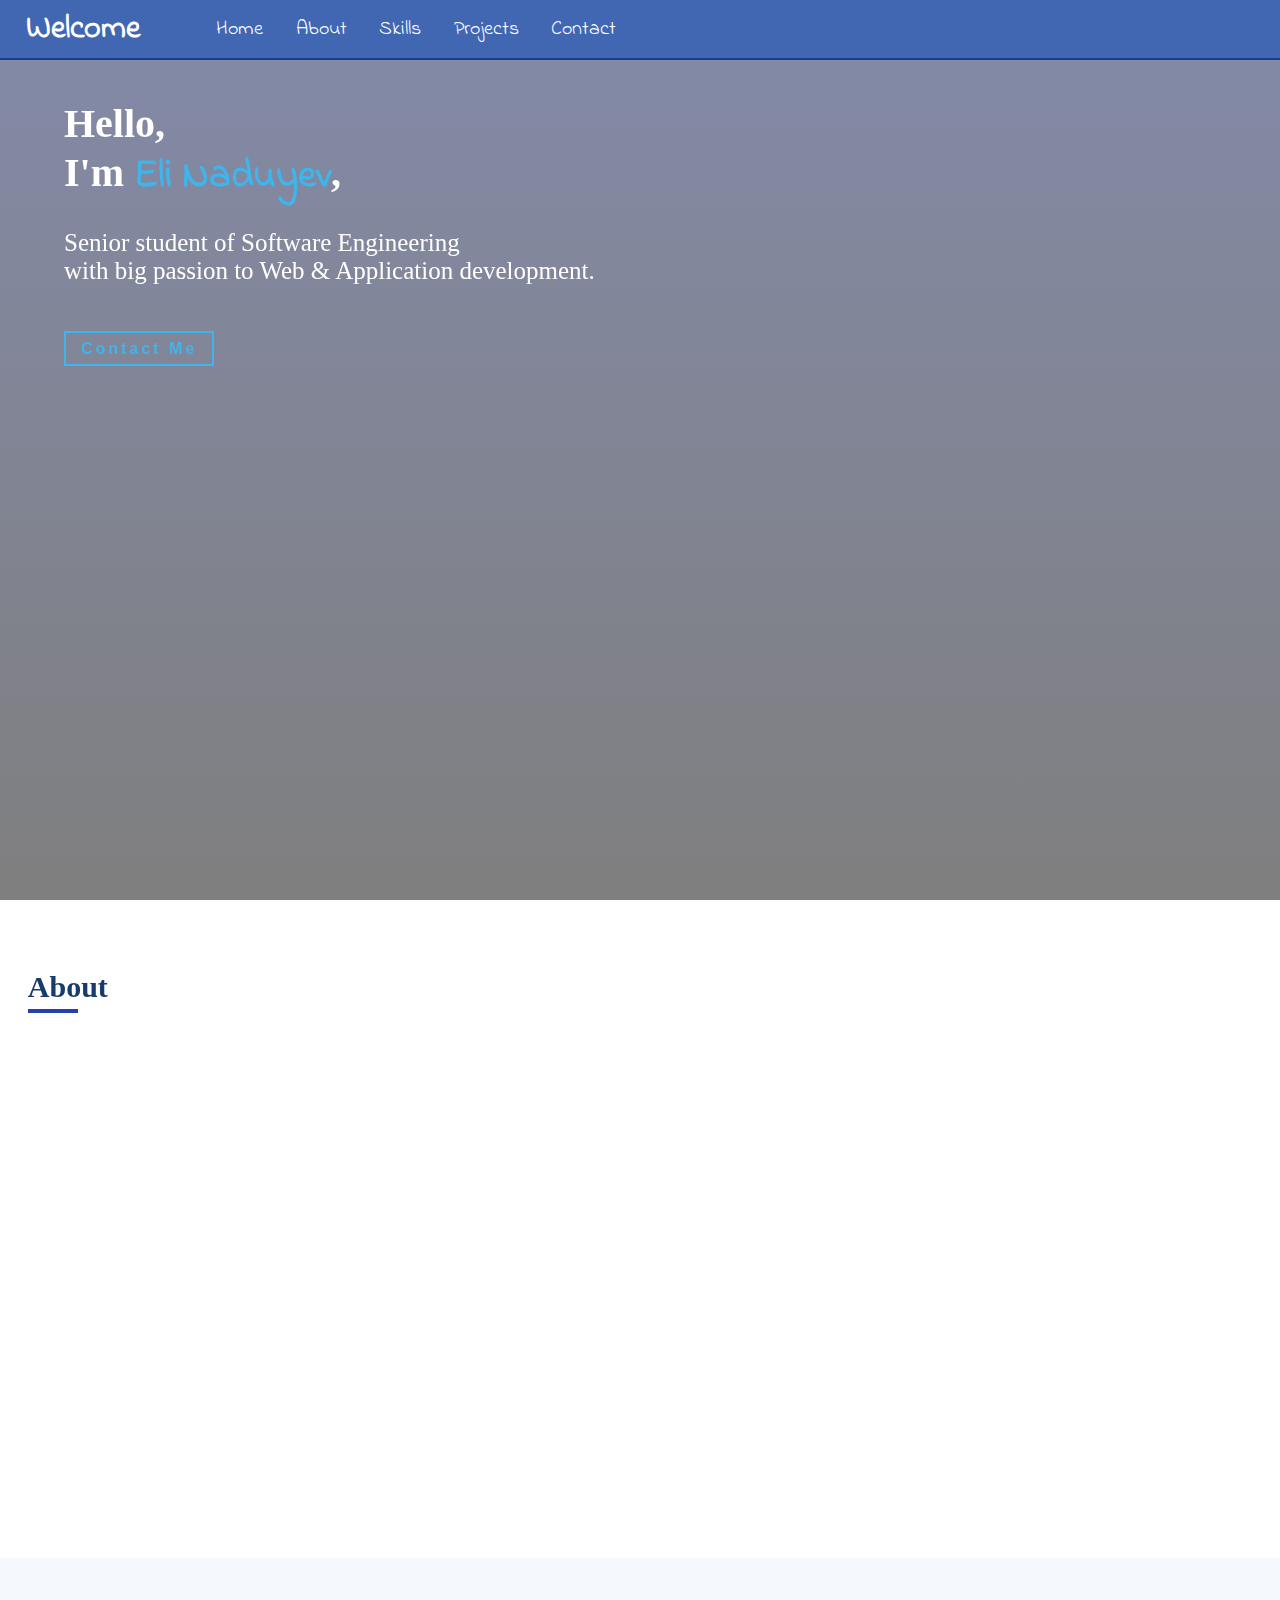
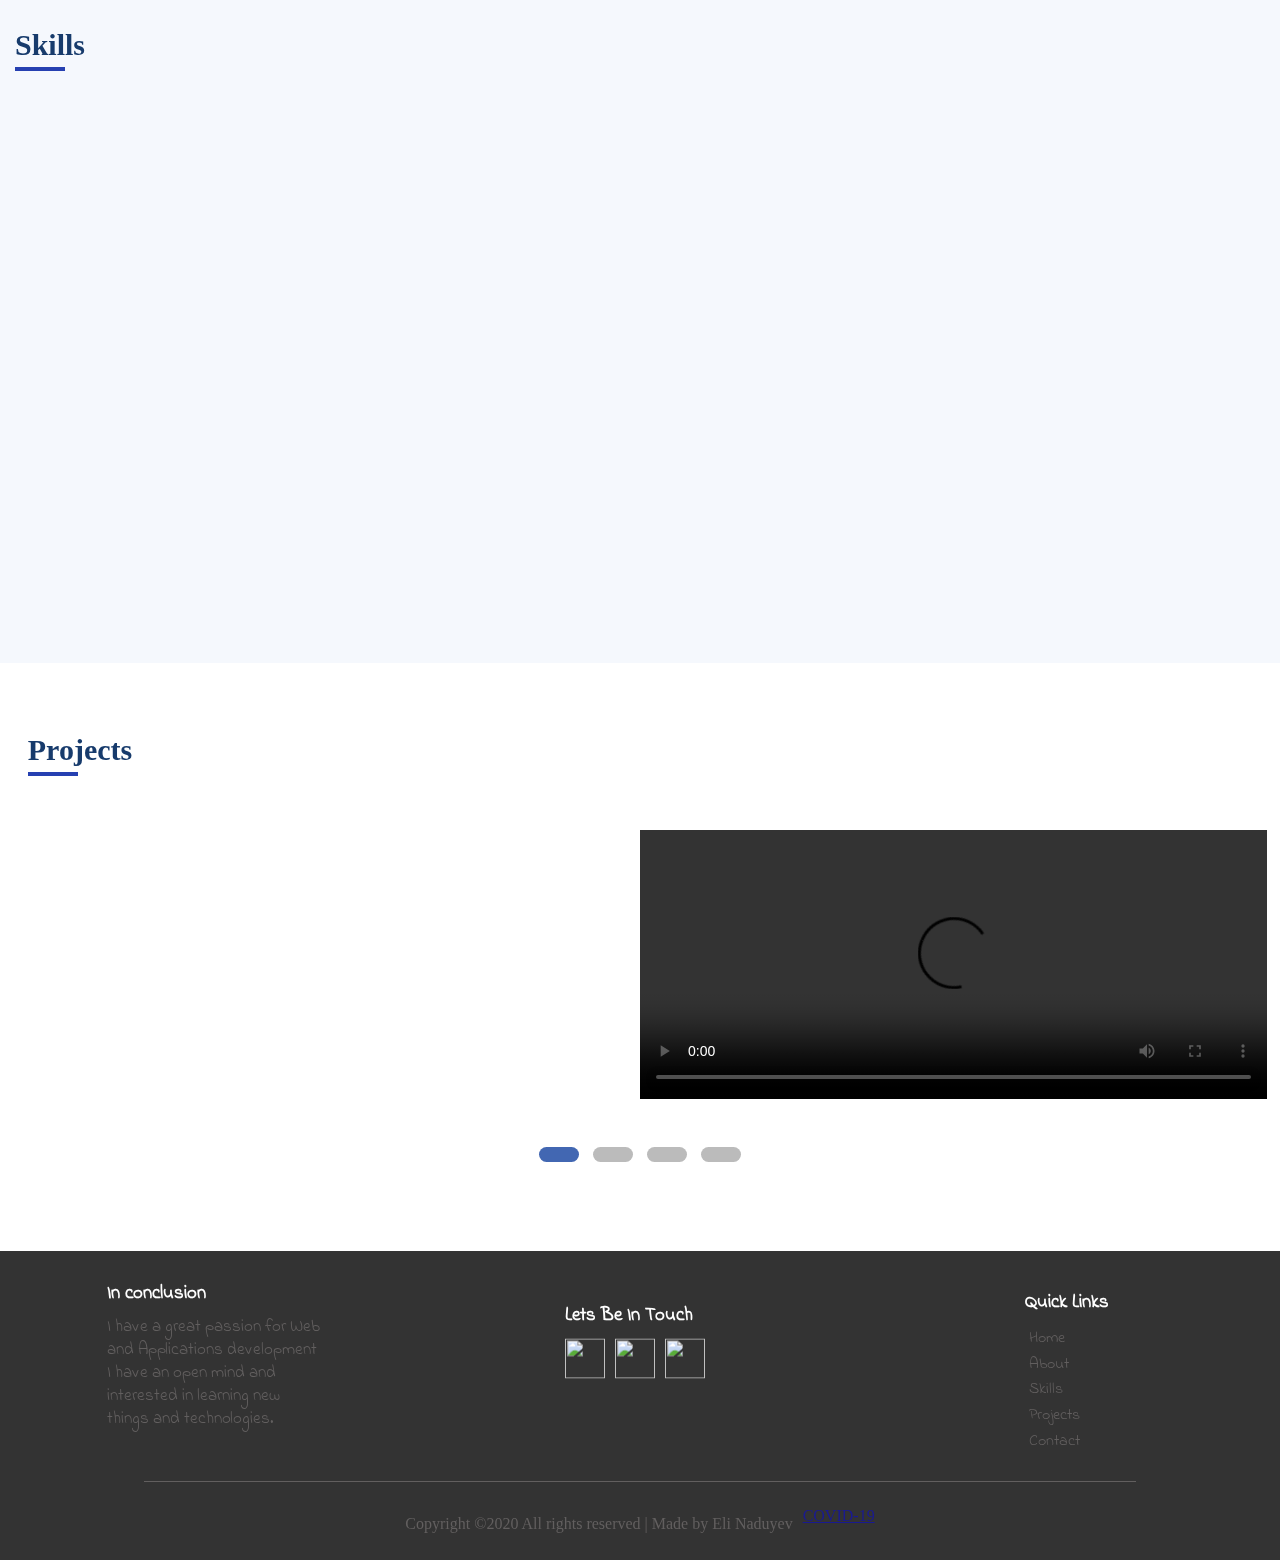
==== index.html @ 324a4bbf "Update index.html" ====
<!DOCTYPE html>
<html lang="en">
<head>
    <meta charset="UTF-8">
    <meta name="viewport" content="width=device-width, initial-scale=1.0">
    <link href="https://fonts.googleapis.com/css?family=Indie+Flower|Oswald&display=swap" rel="stylesheet"> </head>
    <link rel="stylesheet" href="https://cdn.rawgit.com/konpa/devicon/df6431e323547add1b4cf45992913f15286456d3/devicon.min.css">
    <link href="https://fonts.googleapis.com/icon?family=Material+Icons"rel="stylesheet">
    <script src="https://kit.fontawesome.com/22132ec076.js" crossorigin="anonymous"></script>
    <title>Eli Naduyev</title>
    <link rel="stylesheet" href="index.css">
</head>
<body>
   <nav class="navbar">
       <h1 class="navbar-logo">Welcome</h1>
       <ul class="navbar-links">
           <li><a href="#hero">Home</a></li>
           <li><a href="#about">About</a></li>
           <li><a href="#skills">Skills</a></li>
           <li><a href="#projects">Projects</a></li>
           <li><a href="#contact">Contact</a></li>
       </ul>

       <div class="humburger" onclick="showSideNav()">
           <div class="line"></div>
           <div class="line"></div>
           <div class="line"></div>
       </div>
   </nav>

   <div class="side-navbar">
    <h1 class="side-navbar-logo">Welcome</h1>
    <div class="side-navbar-icons">
        <a href="https://www.linkedin.com/in/eli-naduyev"><img src="./pictures/linkedin.png" height="40px" width="40px" alt="" target="_blank"> </a>
        <a href="https://www.facebook.com/eli.naduyev"><img src="./pictures/facebook.png" height="40px" width="40px" alt="" target="_blank"> </a>
        <a href="https://github.com/EliNaduyev"><img src="./pictures/github.png" height="40px" width="40px" alt="" target="_blank"> </a>
    </div>
    <div class="side-navbar-line"></div>
    <ul class="side-navbar-links">
        <li onclick="showSideNav()"><i class="fas fa-home links-icon"></i><a href="#hero">Home</a></li>
        <li  onclick="showSideNav()"><i class="far fa-user links-icon"></i><a href="#about">About</a></li>
        <li  onclick="showSideNav()"><i class="far fa-file-code links-icon"></i><a href="#skills">Skills</a></li>
        <li  onclick="showSideNav()"><i class="fas fa-layer-group links-icon"></i><a href="#projects">Projects</a></li>
        <li  onclick="showSideNav()"><i class="fas fa-address-book links-icon"></i><a href="#contact">Contact</a></li>
    </ul>
   </div>

   <section id="hero">
        <h1>Hello,</h1>
        <h1>I'm <span class="hero-name-color">Eli Naduyev</span>,</h1>
        <p>
            Senior student of Software Engineering <br> with big
            passion to Web & Application 
            development.
        </p>
        <button class="hero-btn" onclick="showEmail()">Contact Me</button>
        <br>
        <div class="hero-contact-info">
            <h2>
                <span class="material-icons blue-color-icon">email</span>
                <a href="mailto:elisce9091@gmail.com">elisce9091@gmail.com</a>
            </h2>
            <h2>
                <span class="material-icons phone-icon blue-color-icon">phone</span>
                <a href="tel:0542110645">0542110645</a>
            </h2>
        </div>            
    </section>



    <section id=about>
        <h1 class="about-header">About</h1>
        <div class="about-line"></div>
        <div class="about-grid">
            <div class='about-pic'>
                <img src="./pictures/my-pic.jpg" alt="">
            </div>
            <div class="about-info-left">
                <h2>Education</h2>
                <h3>Bachelor of Science</h3>
                <h3 class="years">2016-2020</h3>
                <p>
                    A high achieving Software Engineering 
                    student studying at Sami Shamoon College 
                    of Engineering in Ashdod, In the fourth year.
                </p>
                <div>
                    <h3>Practical Engineers degree</h3>
                    <h3 class="years">2011-2013</h3>
                    <p>
                        Graduate practical electronics and 
                        computer engineering through the "Marom 
                        Technology Project" in Be'er Sheva. 
                    </p>
                </div>
                <div>
                    <h3>Full Matriculation</h3>
                    <h3 class="years">2005-2011</h3>
                    <p>
                        Full matriculation in the "Ironi-Alef" Ashkelon. 
                    </p>
                </div>
            </div>
            <div class="about-info-right">
                <div>
                    <h2>Military Service </h2>
                    <h3>IDF </h3>
                    <h3 class="years">2013-2016</h3>
                    <p>
                        Full operational service in the Gaza 
                        Division as a tactical communication technician 
                        in the "tikshuv" force, First Sergeant Release.
                    </p>
                    <p>
                        I managed teams up to 5-6 people in the lab and in the field.
                    </p>         
                    <p>
                        Honors soldier with high ability to identify and quickly solve problems.
                    </p>
                </div>
            </div>
        </div>
    </section>

    <section id="skills">
        <h1 class="skills-header">Skills</h1>
        <div class="skills-header-line"></div>
        <div class="skills-grid">
            <div class="skills-left">
                <h2>Programing Languages & Frameworks</h2>
                <ul>
                    <li><i class="devicon-c-plain-wordmark"></i></li>
                    <li><i class="devicon-cplusplus-plain-wordmark"></i></li>
                    <li><i class="devicon-python-plain-wordmark"></i></li> 
                    <li><i class="devicon-java-plain-wordmark"></i></li> 
                    <li><i class="devicon-html5-plain-wordmark"></i></li> 
                    <li><i class="devicon-css3-plain-wordmark"></i></li> 
                    <li><i class="devicon-javascript-plain"></i></li> 
                    <li><i class="devicon-mysql-plain-wordmark"></i></li>
                    <li><i class="devicon-nodejs-plain-wordmark"></i></li>
                    <li><i class="devicon-react-original-wordmark"></i></li>
                    <li><i class="devicon-mongodb-plain-wordmark"></i></li>
                    <li><i class="devicon-android-plain-wordmark"></i></li>
                </ul>
            </div>

            <div class="skills-right">
                <h2 >Academic Experience</h2>
                <ul>
                    <li><i class="fas fa-angle-right"></i>Design pattern</li>
                    <li><i class="fas fa-angle-right"></i>OOP</li>
                    <li><i class="fas fa-angle-right"></i>Computer architecture</li>
                    <li><i class="fas fa-angle-right"></i>Operating systems</li>
                    <li><i class="fas fa-angle-right"></i>Data structures</li>
                    <li><i class="fas fa-angle-right"></i>Algorithms</li>
                    <li><i class="fas fa-angle-right"></i>Network protocols</li>
                    <li><i class="fas fa-angle-right"></i>Multithreading</li>
                    <li><i class="fas fa-angle-right"></i>Web development</li>
                    <li><i class="fas fa-angle-right"></i>Android development</li>

                </ul>
            </div>
        </div>
    </section>


    <section id="projects">
        <h1 class="projects-header">Projects</h1>
        <div class="projects-header-line"></div>
        <div class="slideshow-container">
            <div class="mySlides fade">
                <div class="projects-grid">
                    <div class="projects-left-first">
                        <h2>XSS Scanner <img class="logos" src="./pictures/js-logo.png" alt="js-logo"></h2>
                        <p>
                            Following OWASP TOP 10 (the top ten most critical web application 
                            security risk) I decided to build an XSS Scanner.
                            In the Frontend I used <b>Vanilla Javascript</b> and in the Backend I used 
                            <b>NodeJS</b> and <b>Express</b> for the server and <b>Puppeteer</b> for automation. 
                        </p>
                        <p>
                            Puppeteer is an open source library developed by Google that was 
                            built in purpose of automating and simplifying tests and development.
                            
                            The scanner getting link from the user and scan the website for 
                            XSS vulnerability by injecting malicious script and check if the 
                            website is running the script.
                            The scanner is trying to inject variety of scripts for better results.
                        </p>                   
                     </div>

                    <div class="projects-right">
                        <video id="vid-1"  controls >
                            <source  src="./pictures/xss_scanner.mp4"  type="video/mp4">
                        </video>
                    </div>
                </div>
            </div>


            <div class="mySlides fade">
                <div class="projects-grid">
                    <div class="projects-left">
                        <h2>Codewars - Final Project<img class="react-logo" src="./pictures/react-logo.png" alt="react-logo"> </h2>
                            <p>
                               In this project after registration process and login with their
                                account users will be required to make a level test to determine their coding skills 
                                for better user experience.  
                            </p>
                            <p>
                                Once they have successfully passed the level test they will 
                                be able to <b>Compete</b> other users around the world (in <b>Real Time</b> using sockets)
                                 that match their programing level, win "Wars", gain poitns and up levels.
                            </p>
                            <p>
                               Its Fullstack Web application with <b>React</b> in the frontend and <b>Express</b> in the 
                               backend for the server, all the data is saved in <b>MonogDB</b> database, all sensitive data is <b>Encrypted</b>.
                               The project contains many more <b>Features</b> and will be uploaded to Github at the end.
                            </p>                   
                         </div>

                    <div class="projects-right">
                        <img src="./pictures//codewars-logo.png" class="codewars-logo" alt="">
                    </div>
                </div>
            </div>
        
            <div class="mySlides fade">
                <div class="projects-grid">
                    <div class="projects-left">
                        <h2>Vehicle Agency <img class="logos" src="./pictures/java-logo.svg" alt="java-logo">  </h2>
                        <p>
                            In this project I build vehicle agency that have different types of  
                            vehicles and variety of functionality for example to take vehicle 
                            for test drive, buy vehicles, check vehicle history and much more.  
                        </p>
                        <p>
                            The development language is <b>Java</b> and the IDE i worked with is Eclipse.
                            Some principles were implemented in the project like <b>Multithreading</b>, 
                            <b>Locks Synchronization</b>, <b>Design Patterns</b>, <b>OOP</b> and <b>Interfaces</b>. 
                        </p>                    
                    </div>

                    <div class="projects-right">
                        <video id="vid-1" controls >
                            <source  src="./pictures/vid.mp4"  type="video/mp4">
                        </video>
                    </div>
                </div>
            </div>
        
            <div class="mySlides fade">
                <div class="projects-grid">
                    <div class="projects-left">
                        <h2>Music Encryption <img class="logos" src="./pictures/python-logo.svg" alt="python-logo"> </h2>
                            <p>
                                In this project I build with my team software in 
                                Python for sending messages <b>Secretly</b> the project 
                                divided into two main tasks.  
                            </p>
                            <p>
                                first one is to <b>Concealing</b>  
                                the message in the audio file (.WAV) so if someone 
                                will get the file and listen to it they will not pay 
                                attention the file was change because the sounds didn't 
                                change, and the second is the <b>Encryption</b>.
                            </p>
                            <p>
                                we use  deterministic public key encryption <b>RSA</b>. 
                                So, let's say the attacker knows there is a message 
                                inside the audio file he still cannot read the message
                            </p>                   
                         </div>

                    <div class="projects-right">
                        <video id="vid-1" controls >
                            <source  src="./pictures/music_encryption.mp4"  type="video/mp4">
                        </video>
                    </div>
                </div>
            </div>
        </div>
        
        <div class="dots">
            <span class="dot" onclick="currentSlide(1)"></span>
            <span class="dot" onclick="currentSlide(2)"></span>
            <span class="dot" onclick="currentSlide(3)"></span>
            <span class="dot" onclick="currentSlide(4)"></span>
        </div> 
    </section>


   <section id="contact">
       <div class="contact-me">
           <div class="contact-me-center">
                <h3>In conclusion</h3>
                <p>
                    I have a great passion for Web and Applications development
                    I have an open mind and interested in learning new things and technologies.
                </p>
           </div>
       </div>

       <div class="contact-icons">
            <div class="contact-icons-center">
                <h3 >Lets Be In Touch</h3>
                <div class="contact-icons-flex">
                    <a href="https://www.linkedin.com/in/eli-naduyev"><img src="./pictures/linkedin.png" height="40px" width="40px" alt="" target="_blank"> </a>
                    <a href="https://www.facebook.com/eli.naduyev"><img src="./pictures/facebook.png" height="40px" width="40px" alt="" target="_blank"> </a>
                    <a href="https://github.com/EliNaduyev"><img src="./pictures/github.png" height="40px" width="40px" alt="" target="_blank"> </a>
                </div>
 
            </div>
       </div>

       <div class="contact-links">
            <div class="contact-links-center">
                <h3>Quick Links</h3>
                <ul>
                    <li><a href="#hero">Home</a></li>
                    <li><a href="#about">About</a></li>
                    <li><a href="#skills">Skills</a></li>
                    <li><a href="#projects">Projects</a></li>
                    <li><a href="#contact">Contact</a></li>
                </ul>
            </div>
       </div>
    </section>

    <div class="loading-page">
        <div class="loading-page-center">
            <h1>Loading Please Wait...</h1>
            <div class="loading-page-flex">
                <img src="/pictures/loading_img.gif" alt="">
            </div>
        
        </div>
        
    </div>

    <footer>
        <div class="footer-hr"></div>
        <div class="footer-flex">
            <div>Copyright ©2020 All rights reserved | Made by Eli Naduyev</div>       
            <div class="visitors">
                <a href='https://www.symptoma.com/en/info/covid-19'>COVID-19</a> <script type='text/javascript' src='https://www.freevisitorcounters.com/auth.php?id=a6627e9b7843f50ab6cfef9be36c09f3052a7c4d'></script>
                <script type="text/javascript" src="https://www.freevisitorcounters.com/en/home/counter/673661/t/5"></script>
            </div>
        </div>
    </footer>

   <script src="index.js"></script>
</body>
</html>
---- index.css ----
*{
    padding: 0;
    margin: 0;
    box-sizing: border-box;
}

html,body{
    height: 100%;
    width: 100%;
}

/* ---------------------  navbar  --------------------- */

.navbar{
    height: 60px;
    width: 100%;
    background-color: rgb(66, 103, 178);
    border-bottom:2px solid rgb(24, 62, 139);
    display: flex;
    font-family:'Indie Flower', cursive;
    align-items:center;
    position: fixed;
    z-index: 10;
}

.navbar-logo{
    color: white;
    font-size: 32px;
    margin-left: 2%;
}

.navbar-links{
    list-style: none;
    display: flex;
    justify-content: space-between;
    width: 400px;
    margin-left: 6%;
    margin-right: 3%;
    font-size: 20px;
}


.navbar-links a{
    text-decoration: none;
    display: block;
    color: rgb(255, 255, 255);
    transition: 0.3s all ease-in-out;    
}

.navbar-links a:hover{
    transform: scale(1.2);
    color: rgb(238, 117, 117);
}

.humburger{
    padding: 5px;
    height: 38px;
    width: 38px;
    margin-left: auto;
    cursor: pointer;
    transition: 0.3s all ease-in-out;
    display: none;
}

.humburger:hover{
    height: 40px;
    width: 40px;
}

.line{
    margin-bottom: 6px;
    border: 2px solid white;
    border-radius: 4px;
}


@media only screen and (max-width: 500px){

    .navbar-links{display: none;}

    .humburger{display: block;}
}

/* --------------------- side navbar  --------------------- */


.side-navbar{
    padding-top: 90px;
    position: fixed;
    height: 100%;
    width: 100%;
    left: -100%;
    border: 1px solid green;
    background-color: rgb(3, 18, 85);
    transition: 0.5s all ease-in-out;
    opacity: 0;
    border:1px solid white;
    font-family:'Indie Flower', cursive;
    z-index: 3;
}

.side-navbar.show-side-navbar{
    left: 0px;
    opacity: 0.9;
}

.side-navbar-logo{
    color: white;
    text-align: center;
    font-size: 32px;
    margin-bottom: 25px;
}

.side-navbar-line{
    border-bottom: 1px solid rgb(206, 201, 201);
    width: 70%;
    margin: auto;
    border-radius: 15px;
}

.side-navbar-links{
    padding-top: 20px;
    margin-top: 30px;
    list-style: none;
    text-align: center;
}

.side-navbar-links li{
    margin-bottom: 25px;
    height: 25px;
}

.side-navbar-links a{
    font-size: 20px;
    text-decoration: none;
    color: white;
    transition: 0.2s all ease;
}

.side-navbar-links i{
    position: absolute;
    color: white;
    font-size: 20px;
    left:25%;
}

.side-navbar-links a:hover{
    font-size: 24px;
    color: rgb(238, 117, 117);
}

.side-navbar-icons{
    text-align: center;
    margin-bottom: 2%;
}
.side-navbar-icons a{
    margin:0 2%;
    text-decoration: none;
}

.side-navbar-icons img{transition: 0.3s all ease-in-out;}

.side-navbar-icons img:hover{
    border: 2px solid rgb(226, 223, 223);
    border-radius: 10px;
}

@media only screen and (max-width: 500px){

    .side-navbar-links i{left:32%;}
}

@media only screen and (max-width: 350px){

    .side-navbar-links i{left:25%;}
}

/* --------------------- hero  --------------------- */

#hero{
    padding-top:100px;
    height: 100%;
    width: 100%;
    background-image:linear-gradient(rgba(8, 22, 82, 0.5), rgba(0, 0, 0, 0.5)),
    url("./pictures/hero-bg.jpg");
    background-position: center;
    background-repeat: no-repeat;
    background-size: cover;
    padding-left: 5%;
    padding-right: 5%;
}

#hero h1{
    font-size: 40px;
    color: white;
}

#hero p{
    font-size: 25px;
    color: white;
    margin-top: 2%;
    margin-bottom: 3%;
}

.hero-name-color{
    color: rgb(63, 181, 236);
    font-family:'Indie Flower', cursive;
}

.hero-btn{
    margin-top:1%;
    height: 35px;
    background-color: transparent;
    border: 2px solid rgb(63, 181, 236);
    font-size: 16px;
    width: 150px;
    font-weight: bold;
    color: rgb(63, 181, 236);
    cursor: pointer;
    transition: 0.3s all ease-in-out;
    letter-spacing: 3px;
}

.hero-btn:hover{
    height: 37px;
    width: 160px;
    font-size: 17px;  
}

.hero-contact-info{
    margin-top: 3%;
    transform: translateY(70px);
    transition: 0.5s all ease-in-out;
    opacity: 0;
    font-family:'Indie Flower', cursive;
    letter-spacing: 2px;
    display: inline-block;
}

.hero-contact-info h2{
    margin-bottom: 2%;
    display: flex;
    align-items: center;
    color: rgb(255, 255, 255);
}

.blue-color-icon{color: rgb(63, 181, 236);}

.show-hero-contact-info{
    transform: translateY(0);
    opacity: 1;
}
.phone-icon{padding-bottom: 8px;}

.hero-contact-info a{
    text-decoration: none;
    color: rgb(255, 255, 255);
    margin-left: 10px;
}

@media only screen and (max-width: 600px){

    #hero p{
            font-size: 19px;
            margin-top: 5%;
            margin-bottom: 7%;
            line-height: 25px;
        }
}

@media only screen and (max-width: 360px){

    #hero h1{font-size: 35px;}
    
    #hero p{
        font-size: 19px;
        margin-top: 10%;
        margin-bottom: 3%;
    }

    .hero-btn{
        margin-top: 10%;
        font-size: 14px;
        width: 115px;
    }

    .hero-btn:hover{
        height: 36px;
        width: 120px;
        font-size: 15px;
        
    }

    .email{
        font-size: 20px;
        margin-top: 3%;
    }
}

@media only screen and (max-width: 320px){.hero-contact-info h2{font-size: 20px;}}

@media only screen and (max-height: 465px){

    #hero{height: 500px;}
}



/* --------------------- about  --------------------- */


#about{
    padding-top: 70px;
    width: 98%;
    margin: 0 auto;
}

.about-header{
    font-size: 30px;
    color:rgb(23, 59, 108);
    margin-left: 15px;
}


.about-line{
    border: 2px solid rgb(38, 64, 177);
    width: 50px;
    margin-top: 5px;
    margin-bottom: 30px;
    margin-left: 15px;
}

.about-grid{
    display: grid;
    grid-template-columns: 1fr 2fr 2fr;
    margin-bottom: 50px;
    transition: 0.5s all ease-in-out;
    opacity: 0;
    transform: translateY(30px);
}

.about-grid-show{
    opacity: 1;
    transform: translateY(0px);
}

#about p{
    color: rgb(83, 82, 82);
    font-size: 19px;
    line-height: 25px;
}

#about h3{margin-top: 12px;}

#about h2{color:rgb(38, 77, 133);}

.years{
    background-color: rgb(226, 236, 250);
    width: 120px;
    height: 30px;
    text-align: center;
    margin-top: 10px;
    margin-bottom: 10px;
    border-radius: 2px;
    padding-top: 4px;
}

.about-pic{
    display: flex;
    justify-content: center;
    padding: 15px;
}

.about-pic img{
    height: 380px;
    width:  250px;
    box-shadow: 0 4px 8px 0 rgba(0, 0, 0, 0.7), 0 6px 20px 0 rgba(0, 0, 0, 0.7);
}

.about-info-left{padding: 15px;}

.about-info-right{padding: 15px;}

@media only screen and (max-width: 900px){

    .about-grid{grid-template-columns: 1fr;}

    .about-pic img{
        height: 300px;
        width:  200px;
    }
}

@media only screen and (max-width: 600px){
    
    #about p{font-size: 17px;}
}


/* --------------------- skills  --------------------- */


#skills{
    padding-top: 70px;
    padding-bottom: 70px;
    background-color: rgb(245, 248, 253);
}

.skills-header{
    padding-left: 15px;
    font-size: 30px;
    color:rgb(23, 59, 108);
}

.skills-header-line{ 
    border: 2px solid rgb(38, 64, 177);
    width: 50px;
    margin-top: 5px;
    margin-left: 15px;
    margin-bottom: 40px;
}

.skills-grid{
    display: grid;
    grid-template-columns: 1fr 1fr;
    margin-bottom: 50px;
    width: 98%;
    margin: 0 auto;
}

.skills-grid ul{list-style: none;}

.skills-grid h2{
    padding: 15px;
    color: rgb(50, 147, 185);
    text-align: center;
    margin-bottom: 10px;
}

.skills-left{
    text-align: center;
    margin-bottom: 30px;
    transition: 0.5s all ease-in-out;
    opacity: 0;
    transform: translateY(30px);
}
.skills-left-show{
    opacity: 1;
    transform: translateY(0px);
}

.skills-left ul{
    display: grid;
    grid-template-columns: 1fr 1fr 1fr;
    width: 80%;
    margin: 0 auto;
}

.skills-left li{margin:15px 0px;}

.skills-left i{font-size: 43px;}

.skills-right{
    margin-bottom: 10px;
    transition: 0.5s all ease-in-out;
    opacity: 0;
    transform: translateY(30px);
}
.skills-right-show{
    opacity: 1;
    transform: translateY(0px);
}

.skills-right ul{
    width: 50%;
    margin: 0 auto;
}

.skills-right li{
    margin: 15px 0;
    font-size: 21px;
}
.skills-right i{
    margin-right: 10px;
    font-size: 20px;
    color: rgb(83, 187, 228);
}

@media only screen and (max-width: 900px){

    .skills-grid{grid-template-columns: 1fr;}

    .skills-right li{font-size: 20px;}
}

@media only screen and (max-width: 600px){

    .skills-right li{font-size: 19px;}

    .skills-right ul{width: 70%;}
}

@media only screen and (max-width: 400px){

    .skills-right li{font-size: 18px;}

    .skills-right ul{width: 80%;}
}



/* --------------------- projects  --------------------- */


#projects{
    width: 98%;
    margin: 0 auto;
    padding-top: 70px;
    padding-bottom: 70px;
}

.projects-header{
    padding-left: 15px;
    font-size: 30px;
    color:rgb(23, 59, 108);
}

.projects-header-line{
    border: 2px solid rgb(38, 64, 177);
    width: 50px;
    margin-top: 5px;
    margin-left: 15px;
    margin-bottom: 20px;
}

.slideshow-container {
    position: relative;
    margin: auto;
  }
  
  .mySlides {
    display: none;
    height: 80%;
    width: 100%;
  }
  
  .dot {
    cursor: pointer;
    height: 15px;
    width: 40px;
    margin: 0 5px;
    background-color: #bbb;
    border-radius: 10px;
    display: inline-block;
    transition: background-color 0.6s ease;
  }
  .dots{
      text-align: center;
      padding: 15px;
  }
  
  .active, .dot:hover {background-color:rgb(66, 103, 178);}
  
  .fade {
    -webkit-animation-name: fade;
    -webkit-animation-duration: 1.5s;
    animation-name: fade;
    animation-duration: 1.5s;
  }
  
  @-webkit-keyframes fade {
    from {opacity: .4}
    to {opacity: 1}
  }
  
  @keyframes fade {
    from {opacity: .4}
    to {opacity: 1}
  }

  .projects-grid{
      width: 100%;
      display: grid;
      grid-template-columns: 1fr 1fr;
  }

  .projects-grid video{
      width:100%;
      height:80%;
      margin: auto; 
      text-align: center; 
  }

  .codewars-logo{
    width:90%;
    height:70%;
    margin: auto; 
    text-align: center; 
}

  .projects-left{
    padding: 10px;
    width: 100%;
    line-height: 26px;
  }

  .projects-left-first{
    padding: 10px;
    height: 100%;
    width: 100%;
    line-height: 26px;
    transition: 0.5s all ease-in-out;
    opacity: 0;
    transform: translateY(30px);
  }

  .projects-left-first-show{
    opacity: 1;
    transform: translateY(0);
  }

  .projects-left h2{
    margin-bottom: 3%;
    color: rgb(50, 147, 185);
    display: flex;
    align-items: center;
}

.projects-left-first h2{
    margin-bottom: 3%;
    color: rgb(50, 147, 185);
    display: flex;
    align-items: center;
}
.projects-left p{
    margin-bottom: 2%;
    font-size: 20px;
}

.projects-left-first p{
    margin-bottom: 2%;
    font-size: 20px;
}

  .projects-right{
    width: 100%;
    display: flex;
}

.logos{
    margin-left: 2%;
    height: 40px;
    width: 40px;
  }

.react-logo{
    margin-left: 2%;
    height: 55px;
    width: 80px;
  }

  @media only screen and (max-width: 900px){

    .projects-grid{grid-template-columns: 1fr;}

    .projects-left p{font-size: 18px;}
    
    .projects-left-first p{font-size: 18px;}
  }

@media only screen and (max-width: 600px){

    .projects-left p{font-size: 17px;}
    
    .projects-left-first p{font-size: 17px;}

    .codewars-logo{height:90%;}
}



/* --------------------- contact  --------------------- */



#contact{
    height: 210px;
    width: 100%;
    display: grid;
    grid-template-columns: 1fr 1fr 1fr;
    background-color: rgb(51, 51, 51);
    color: rgb(98, 95, 95);
    font-family:'Indie Flower', cursive;
}

#contact h3{
    color: white;
    margin-bottom:10px;
    font-weight: bold;
}

.contact-me{
    height: 100%;
    width: 100%;
    position: relative;
    line-height: 23px;
}

.contact-me-center{
    position: absolute;
    top: 50%;
    left: 50%;
    transform: translate(-50%,-50%);
}

.contact-me-center p{font-size: 17px;}

.contact-icons{
    height: 100%;
    width: 100%;
    position: relative;
}
.contact-icons-flex{
    display: flex;
    justify-content: center;
}

.contact-icons a{
    text-decoration: none;
    margin-right: 10px;
    cursor: pointer;
}

.contact-icons img{
    transition: 0.2s all ease-in-out;
    display: block;
}

  
.contact-icons img:hover{
  transform: scale(1.2);
}

.contact-icons-center{
    position: absolute;
    top: 42%;
    left: 50%;
    transform: translate(-50%,-50%);
}

.contact-links{
    height: 100%;
    width: 100%;
    position: relative;
}

.contact-links ul{
    list-style: none;
    padding-left: 5%;
}

.contact-links li{margin-bottom: 2%;}

.contact-links a{
    text-decoration: none;
    color: rgb(98, 95, 95);
    transition: 0.3s all ease-in-out;
}

.contact-links a:hover{color: white;}

.contact-links-center{
    position: absolute;
    top: 57%;
    left: 50%;
    transform: translate(-50%,-50%);
}


@media only screen and (max-width: 900px){

    #contact{
        height: 600px;
        grid-template-columns:1fr;
    }
    .contact-me{
        padding-top: 20px;
       text-align: center;
    }

    .contact-me-center{width: 80%;}

    .contact-icons{height: 100%;}

    .contact-icons-center{
        text-align: center;
        width: 80%;
    }

    .contact-links{
        height:100%;
        padding-bottom: 20px;
    }

    .contact-links-center{top: 50%;}
}


.loading-page{
    height: 100%;
    width: 100%;
    position: fixed;
    background-color: rgb(20, 20, 20,0.8);
    z-index: 99;
    top: 0px;
    left: 0px;
    transition: 0.4s ease-in-out all;
    opacity: 1;
}

.loading-page-remove{
    z-index: -99;
    opacity: 0;
}

.loading-page-center{
    position: absolute;
    top: 50%;
    left: 50%;
    transform: translate(-50%,-50%);
    width: 100%;
    text-align: center;

}

.loading-page-center h1{
    color: rgb(226, 226, 226);
    margin-bottom: 10px;
    
}

.loading-page-flex{
    display: flex;
    justify-content: center;
}

.loading-page-center img{
    height: 50px;
    width: 50px;
    margin: 0 auto;
}

@media only screen and (max-width: 360px){.loading-page-center h1{font-size: 20px;}}

footer{
    min-height: 70px;
    background-color: rgb(51, 51, 51);
    text-align: center;
    padding: 20px;
    color: rgb(98, 95, 95);
  }

.footer-hr{
    width: 80%;
    margin-left: 10%;
    margin-bottom: 25px;
    border-top: 1px solid rgb(98, 95, 95);
  }

.visitors{
    padding-bottom: 15px;
    margin-left: 10px;
    opacity: 0.5;
}
.footer-flex{
    display: flex;
    align-items: center;
    justify-content: center;
}

@media only screen and (max-width: 550px){.footer-flex{display: block;}}
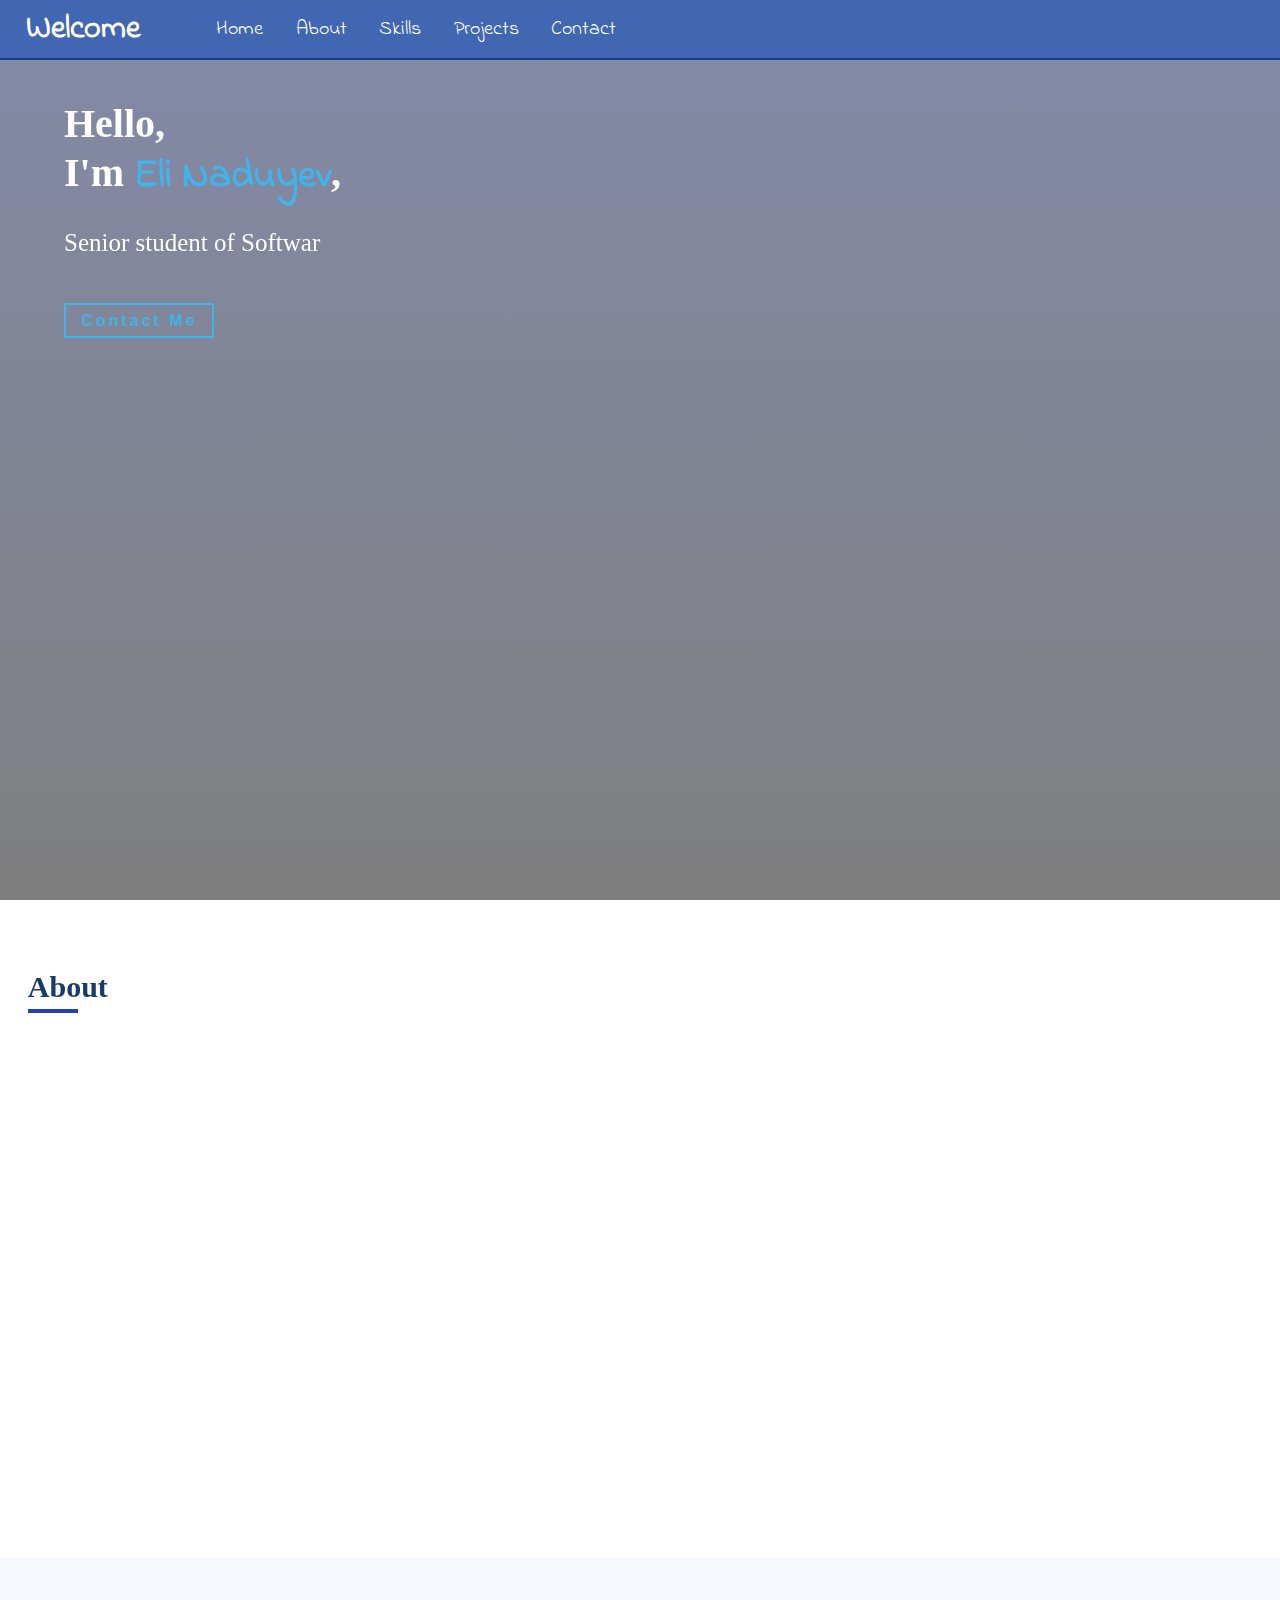
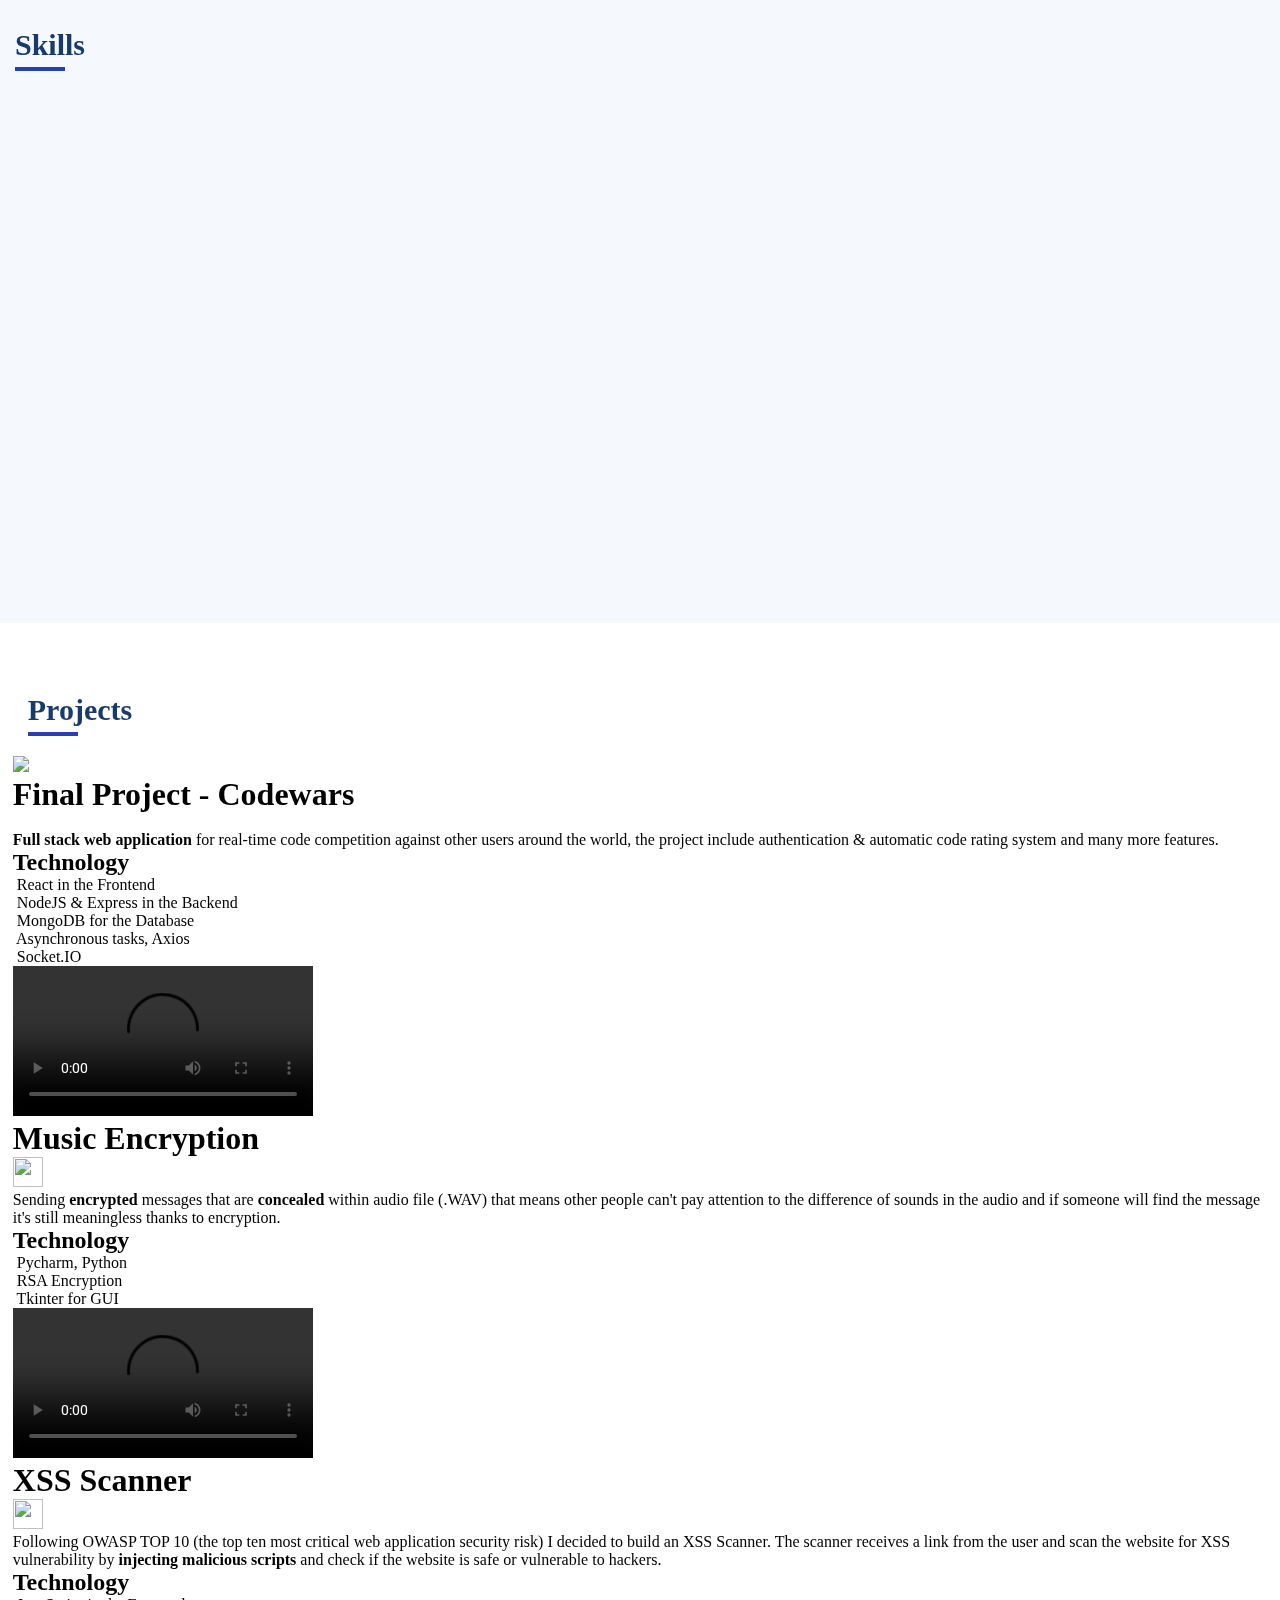
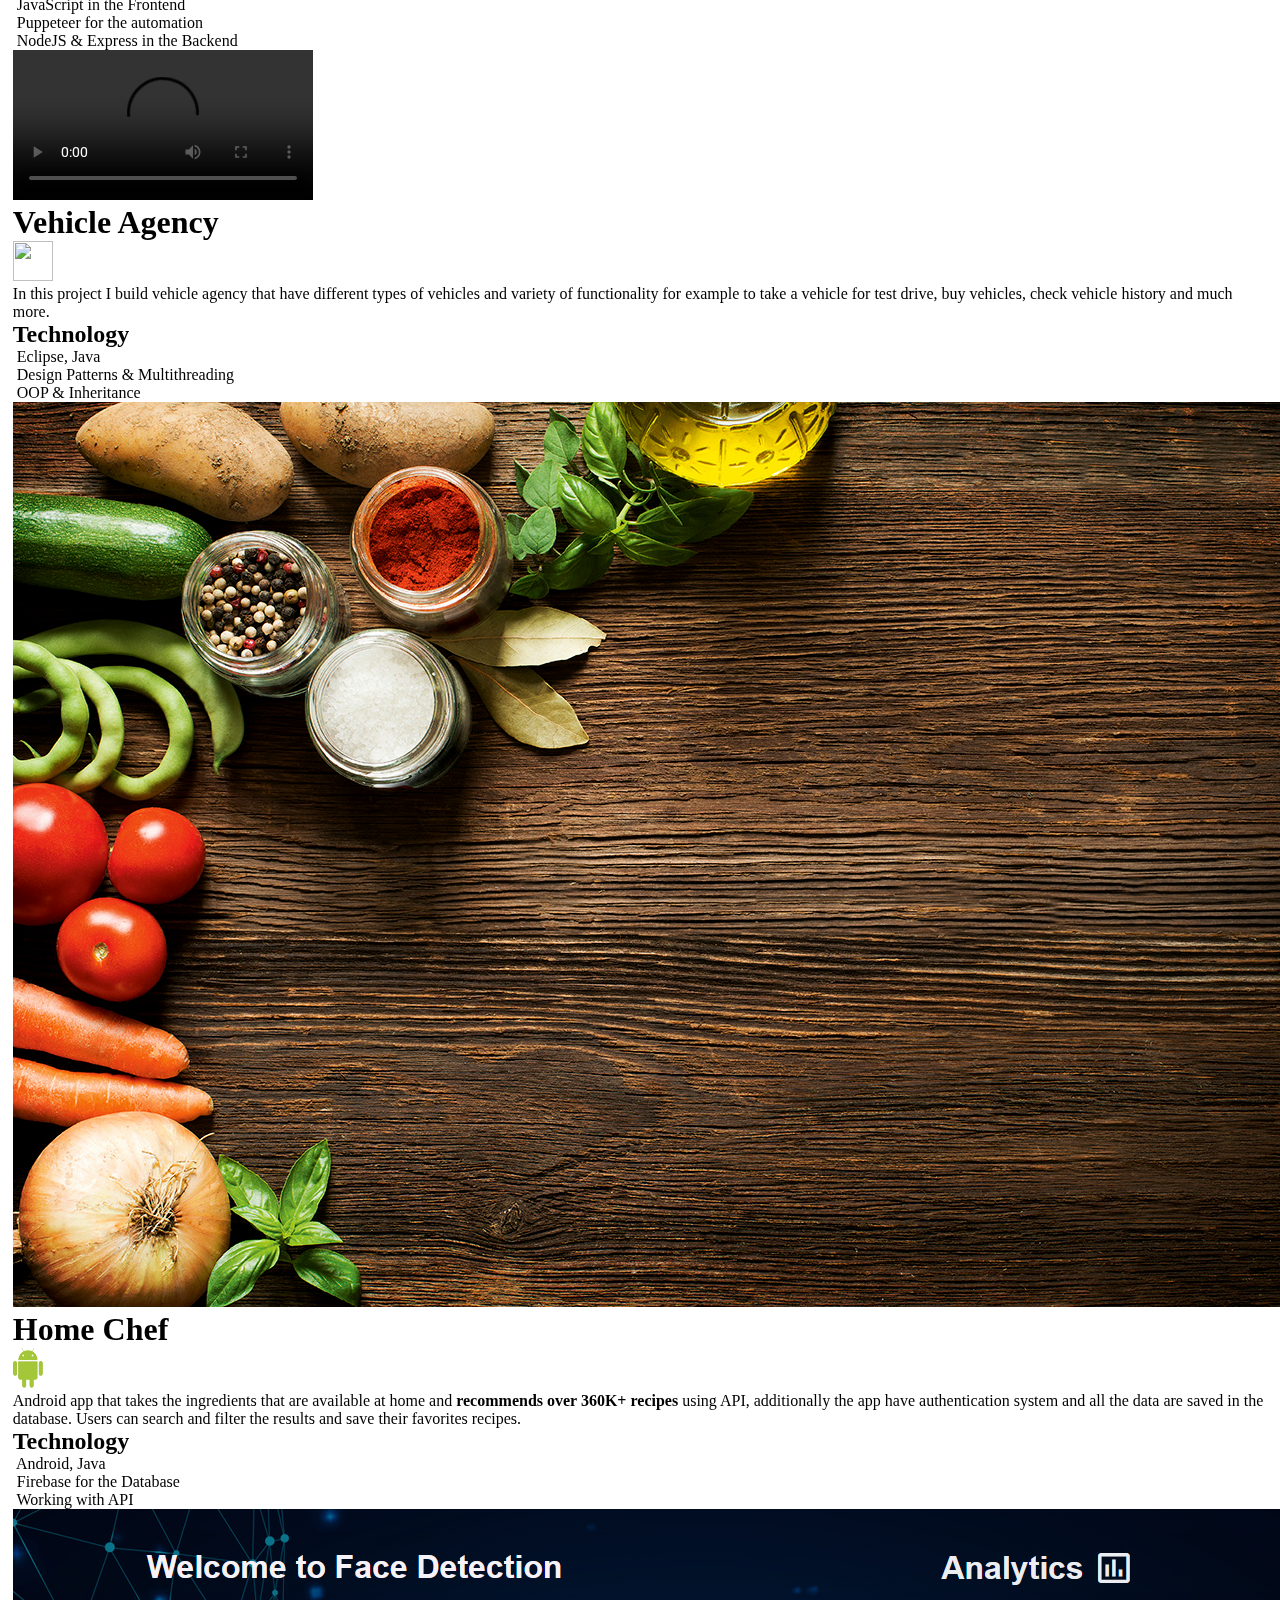
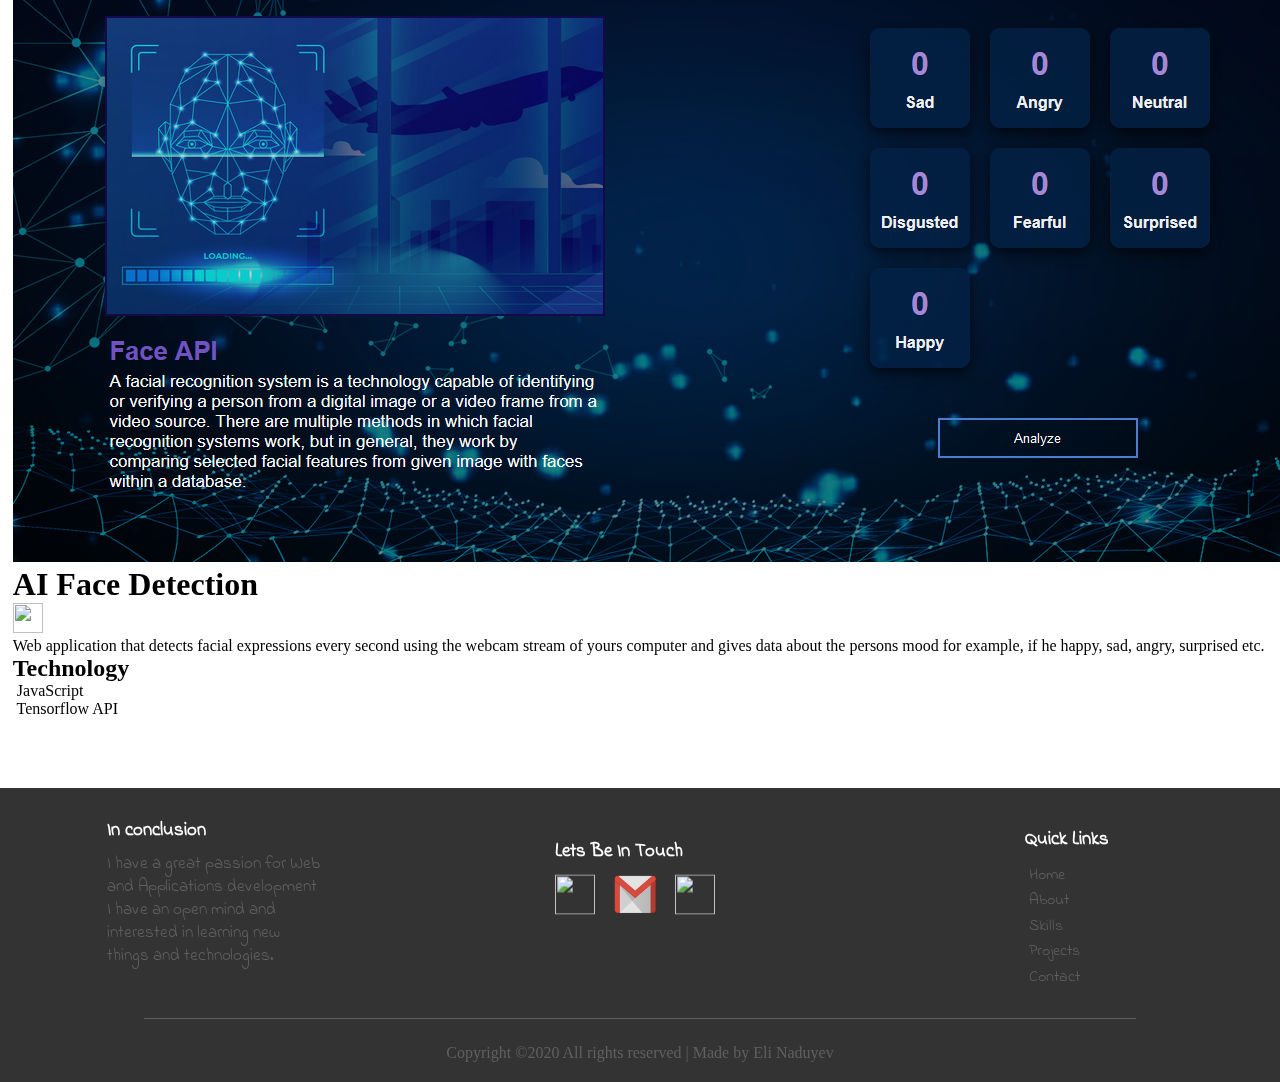
==== commit 8f2a8947: "Update index.html" ====
--- a/index.html
+++ b/index.html
@@ -7,6 +7,7 @@
     <link rel="stylesheet" href="https://cdn.rawgit.com/konpa/devicon/df6431e323547add1b4cf45992913f15286456d3/devicon.min.css">
     <link href="https://fonts.googleapis.com/icon?family=Material+Icons"rel="stylesheet">
     <script src="https://kit.fontawesome.com/22132ec076.js" crossorigin="anonymous"></script>
+    <link href="https://fonts.googleapis.com/css2?family=Roboto&family=Source+Sans+Pro:wght@600&display=swap" rel="stylesheet">
     <title>Eli Naduyev</title>
     <link rel="stylesheet" href="index.css">
 </head>
@@ -14,11 +15,11 @@
    <nav class="navbar">
        <h1 class="navbar-logo">Welcome</h1>
        <ul class="navbar-links">
-           <li><a href="#hero">Home</a></li>
-           <li><a href="#about">About</a></li>
-           <li><a href="#skills">Skills</a></li>
-           <li><a href="#projects">Projects</a></li>
-           <li><a href="#contact">Contact</a></li>
+           <li><a class="home-link hover-link" href="#hero">Home</a></li>
+           <li><a class="about-link hover-link init-white" href="#about">About</a></li>
+           <li><a class="skills-link hover-link init-white" href="#skills">Skills</a></li>
+           <li><a class="projects-link hover-link init-white" href="#projects">Projects</a></li>
+           <li><a class="contact-link hover-link init-white" href="#contact">Contact</a></li>
        </ul>
 
        <div class="humburger" onclick="showSideNav()">
@@ -32,7 +33,7 @@
     <h1 class="side-navbar-logo">Welcome</h1>
     <div class="side-navbar-icons">
         <a href="https://www.linkedin.com/in/eli-naduyev"><img src="./pictures/linkedin.png" height="40px" width="40px" alt="" target="_blank"> </a>
-        <a href="https://www.facebook.com/eli.naduyev"><img src="./pictures/facebook.png" height="40px" width="40px" alt="" target="_blank"> </a>
+        <a href="mailto:elisce9091@gmail.com"><img src="./pictures/gmail_Icon.png" height="40px" width="60px" alt="" target="_blank"> </a>
         <a href="https://github.com/EliNaduyev"><img src="./pictures/github.png" height="40px" width="40px" alt="" target="_blank"> </a>
     </div>
     <div class="side-navbar-line"></div>
@@ -48,11 +49,13 @@
    <section id="hero">
         <h1>Hello,</h1>
         <h1>I'm <span class="hero-name-color">Eli Naduyev</span>,</h1>
-        <p>
-            Senior student of Software Engineering <br> with big
-            passion to Web & Application 
-            development.
-        </p>
+
+        <div class="hero-para">
+           <p class="typing-text-1"></p> 
+           <p class="typing-text-2"></p> 
+           <p class="typing-text-3"></p> 
+        </div>
+        
         <button class="hero-btn" onclick="showEmail()">Contact Me</button>
         <br>
         <div class="hero-contact-info">
@@ -78,7 +81,7 @@
             </div>
             <div class="about-info-left">
                 <h2>Education</h2>
-                <h3>Bachelor of Science</h3>
+                <h3 class="sub-title">Bachelor of Science</h3>
                 <h3 class="years">2016-2020</h3>
                 <p>
                     A high achieving Software Engineering 
@@ -86,7 +89,7 @@
                     of Engineering in Ashdod, In the fourth year.
                 </p>
                 <div>
-                    <h3>Practical Engineers degree</h3>
+                    <h3 class="sub-title">Practical Engineering Degree</h3>
                     <h3 class="years">2011-2013</h3>
                     <p>
                         Graduate practical electronics and 
@@ -95,7 +98,7 @@
                     </p>
                 </div>
                 <div>
-                    <h3>Full Matriculation</h3>
+                    <h3 class="sub-title">Full Matriculation</h3>
                     <h3 class="years">2005-2011</h3>
                     <p>
                         Full matriculation in the "Ironi-Alef" Ashkelon. 
@@ -105,7 +108,7 @@
             <div class="about-info-right">
                 <div>
                     <h2>Military Service </h2>
-                    <h3>IDF </h3>
+                    <h3 class="sub-title">IDF</h3>
                     <h3 class="years">2013-2016</h3>
                     <p>
                         Full operational service in the Gaza 
@@ -123,6 +126,7 @@
         </div>
     </section>
 
+ 
     <section id="skills">
         <h1 class="skills-header">Skills</h1>
         <div class="skills-header-line"></div>
@@ -155,10 +159,8 @@
                     <li><i class="fas fa-angle-right"></i>Data structures</li>
                     <li><i class="fas fa-angle-right"></i>Algorithms</li>
                     <li><i class="fas fa-angle-right"></i>Network protocols</li>
-                    <li><i class="fas fa-angle-right"></i>Multithreading</li>
                     <li><i class="fas fa-angle-right"></i>Web development</li>
                     <li><i class="fas fa-angle-right"></i>Android development</li>
-
                 </ul>
             </div>
         </div>
@@ -168,129 +170,205 @@
     <section id="projects">
         <h1 class="projects-header">Projects</h1>
         <div class="projects-header-line"></div>
-        <div class="slideshow-container">
-            <div class="mySlides fade">
-                <div class="projects-grid">
-                    <div class="projects-left-first">
-                        <h2>XSS Scanner <img class="logos" src="./pictures/js-logo.png" alt="js-logo"></h2>
-                        <p>
-                            Following OWASP TOP 10 (the top ten most critical web application 
-                            security risk) I decided to build an XSS Scanner.
-                            In the Frontend I used <b>Vanilla Javascript</b> and in the Backend I used 
-                            <b>NodeJS</b> and <b>Express</b> for the server and <b>Puppeteer</b> for automation. 
-                        </p>
-                        <p>
-                            Puppeteer is an open source library developed by Google that was 
-                            built in purpose of automating and simplifying tests and development.
-                            
-                            The scanner getting link from the user and scan the website for 
-                            XSS vulnerability by injecting malicious script and check if the 
-                            website is running the script.
-                            The scanner is trying to inject variety of scripts for better results.
-                        </p>                   
-                     </div>
-
-                    <div class="projects-right">
-                        <video id="vid-1"  controls >
-                            <source  src="./pictures/xss_scanner.mp4"  type="video/mp4">
-                        </video>
+        <div class="projects-container">
+            <div class="project-box">
+                <img class="project-box-hero" src="./pictures/codewars-logo.png" ></img>
+                <div class="description">
+                    <div class="description-nameAndLogo">
+                        <h1>Final Project - Codewars</h1>
+                        <img class="description-logo" src="./pictures/react-logo.png" alt="">
+                    </div>
+                    <p>
+                       <b>Full stack web application</b> for real-time code competition 
+                        against other users around the world, the project include 
+                        authentication & automatic code rating system 
+                        and many more features.
+                    </p>
+                    <div class="project-box-tech">
+                        <h2>Technology</h2> 
+                        <div class="tech-item-info">
+                            <img src="./pictures/star.png" alt="">
+                            <span>React in the Frontend</span> 
+                        </div>
+                        <div class="tech-item-info">
+                            <img src="./pictures/star.png" alt="">
+                            <span>NodeJS & Express in the Backend</span> 
+                        </div>
+                        <div class="tech-item-info">
+                            <img src="./pictures/star.png" alt="">
+                            <span>MongoDB for the Database</span> 
+                        </div>
+                        <div class="tech-item-info">
+                            <img src="./pictures/star.png" alt="">
+                            <span>Asynchronous tasks, Axios</span> 
+                        </div>
+                        <div class="tech-item-info">
+                            <img src="./pictures/star.png" alt="">
+                            <span>Socket.IO</span> 
+                        </div>  
                     </div>
                 </div>
             </div>
 
-
-            <div class="mySlides fade">
-                <div class="projects-grid">
-                    <div class="projects-left">
-                        <h2>Codewars - Final Project<img class="react-logo" src="./pictures/react-logo.png" alt="react-logo"> </h2>
-                            <p>
-                               In this project after registration process and login with their
-                                account users will be required to make a level test to determine their coding skills 
-                                for better user experience.  
-                            </p>
-                            <p>
-                                Once they have successfully passed the level test they will 
-                                be able to <b>Compete</b> other users around the world (in <b>Real Time</b> using sockets)
-                                 that match their programing level, win "Wars", gain poitns and up levels.
-                            </p>
-                            <p>
-                               Its Fullstack Web application with <b>React</b> in the frontend and <b>Express</b> in the 
-                               backend for the server, all the data is saved in <b>MonogDB</b> database, all sensitive data is <b>Encrypted</b>.
-                               The project contains many more <b>Features</b> and will be uploaded to Github at the end.
-                            </p>                   
-                         </div>
-
-                    <div class="projects-right">
-                        <img src="./pictures//codewars-logo.png" class="codewars-logo" alt="">
-                    </div>
-                </div>
-            </div>
-        
-            <div class="mySlides fade">
-                <div class="projects-grid">
-                    <div class="projects-left">
-                        <h2>Vehicle Agency <img class="logos" src="./pictures/java-logo.svg" alt="java-logo">  </h2>
-                        <p>
-                            In this project I build vehicle agency that have different types of  
-                            vehicles and variety of functionality for example to take vehicle 
-                            for test drive, buy vehicles, check vehicle history and much more.  
-                        </p>
-                        <p>
-                            The development language is <b>Java</b> and the IDE i worked with is Eclipse.
-                            Some principles were implemented in the project like <b>Multithreading</b>, 
-                            <b>Locks Synchronization</b>, <b>Design Patterns</b>, <b>OOP</b> and <b>Interfaces</b>. 
-                        </p>                    
-                    </div>
-
-                    <div class="projects-right">
-                        <video id="vid-1" controls >
-                            <source  src="./pictures/vid.mp4"  type="video/mp4">
-                        </video>
-                    </div>
-                </div>
-            </div>
-        
-            <div class="mySlides fade">
-                <div class="projects-grid">
-                    <div class="projects-left">
-                        <h2>Music Encryption <img class="logos" src="./pictures/python-logo.svg" alt="python-logo"> </h2>
-                            <p>
-                                In this project I build with my team software in 
-                                Python for sending messages <b>Secretly</b> the project 
-                                divided into two main tasks.  
-                            </p>
-                            <p>
-                                first one is to <b>Concealing</b>  
-                                the message in the audio file (.WAV) so if someone 
-                                will get the file and listen to it they will not pay 
-                                attention the file was change because the sounds didn't 
-                                change, and the second is the <b>Encryption</b>.
-                            </p>
-                            <p>
-                                we use  deterministic public key encryption <b>RSA</b>. 
-                                So, let's say the attacker knows there is a message 
-                                inside the audio file he still cannot read the message
-                            </p>                   
-                         </div>
-
-                    <div class="projects-right">
-                        <video id="vid-1" controls >
-                            <source  src="./pictures/music_encryption.mp4"  type="video/mp4">
-                        </video>
-                    </div>
-                </div>
-            </div>
-        </div>
-        
-        <div class="dots">
-            <span class="dot" onclick="currentSlide(1)"></span>
-            <span class="dot" onclick="currentSlide(2)"></span>
-            <span class="dot" onclick="currentSlide(3)"></span>
-            <span class="dot" onclick="currentSlide(4)"></span>
-        </div> 
+            <div class="project-box">
+                <video class="project-box-hero" src="./pictures/music_encryption.mp4" controls></video>
+                <div class="description">
+                    <div class="description-nameAndLogo">
+                        <h1>Music Encryption</h1>
+                        <img height="30" width="30" src="./pictures/python-logo.svg" alt="">
+                    </div>
+                    <p>
+                        Sending <b>encrypted</b> messages that are <b>concealed</b>  
+                        within audio file (.WAV) that means other 
+                        people can't pay attention to the difference 
+                        of sounds in the audio and if someone will 
+                        find the message it's still meaningless thanks 
+                        to encryption.
+                    </p>
+                    <div class="project-box-tech">
+                        <h2>Technology</h2>
+                        <div class="tech-item-info">
+                            <img src="./pictures/star.png" alt="">
+                            <span>Pycharm, Python</span> 
+                        </div>
+                        <div class="tech-item-info">
+                            <img src="./pictures/star.png" alt="">
+                            <span>RSA Encryption</span> 
+                        </div>
+                        <div class="tech-item-info">
+                            <img src="./pictures/star.png" alt="">
+                            <span>Tkinter for GUI</span> 
+                        </div>
+                    </div>
+                </div>   
+            </div>
+
+            <div class="project-box">
+                <video class="project-box-hero" src="./pictures/xss_scanner.mp4" controls></video>
+                <div class="description">
+                    <div class="description-nameAndLogo">
+                        <h1>XSS Scanner</h1>
+                        <img height="30" width="30" src="./pictures/js-logo.png" alt="">
+                    </div>
+                    <p>
+                        Following OWASP TOP 10 (the top ten most critical web application 
+                        security risk) I decided to build an XSS Scanner.
+                        The scanner receives a link from the user and scan the website for 
+                        XSS vulnerability by <b>injecting malicious scripts</b> and check if the 
+                        website is safe or vulnerable to hackers.
+                    </p>
+                    <div class="project-box-tech">
+                        <h2>Technology</h2>
+                        <div class="tech-item-info">
+                            <img src="./pictures/star.png" alt="">
+                            <span>JavaScript in the Frontend</span> 
+                        </div>
+                        <div class="tech-item-info">
+                            <img src="./pictures/star.png" alt="">
+                            <span>Puppeteer for the automation</span> 
+                        </div>
+                        <div class="tech-item-info">
+                            <img src="./pictures/star.png" alt="">
+                            <span>NodeJS & Express in the Backend</span> 
+                        </div>
+                    </div>
+                </div> 
+            </div>
+
+            <div class="project-box">
+                <video class="project-box-hero" src="./pictures/vid.mp4" controls></video>
+                <div class="description">
+                    <div class="description-nameAndLogo">
+                        <h1 class="vehicle-agency-pos">Vehicle Agency</h1>
+                        <img height="40" width="40" src="./pictures/java-logo.svg" alt="">
+                    </div>
+                    <p>
+                        In this project I build vehicle agency that have different types of  
+                        vehicles and variety of functionality for example to take a vehicle 
+                        for test drive, buy vehicles, check vehicle history and much more. 
+                    </p>
+                    <div class="project-box-tech">
+                        <h2>Technology</h2>
+                        <div class="tech-item-info">
+                            <img src="./pictures/star.png" alt="">
+                            <span>Eclipse, Java</span> 
+                        </div>
+                        <div class="tech-item-info">
+                            <img src="./pictures/star.png" alt="">
+                            <span>Design Patterns & Multithreading </span> 
+                        </div>
+                        <div class="tech-item-info">
+                            <img src="./pictures/star.png" alt="">
+                            <span>OOP & Inheritance </span> 
+                        </div>       
+                    </div>
+                </div> 
+            </div>
+
+
+            <div class="project-box">
+                <img  class="project-box-hero" src="./pictures/home_chef2.jpg" ></img>
+                <div class="description">
+                    <div class="description-nameAndLogo">
+                        <h1>Home Chef</h1>
+                        <img height="40" width="30" src="./pictures/android_logo.gif" alt="">
+                    </div>
+                    <p>
+                        Android app that takes the ingredients that are available 
+                        at home and <b>recommends over 360K+ recipes</b> using API, additionally the app 
+                        have authentication system and all the data are saved in the database.
+                        Users can search and filter the results and save their 
+                        favorites recipes.
+                    </p>
+                    <div class="project-box-tech">
+                        <h2>Technology</h2>
+                        <div class="tech-item-info">
+                            <img src="./pictures/star.png" alt="">
+                            <span>Android, Java</span> 
+                        </div>
+                        <div class="tech-item-info">
+                            <img src="./pictures/star.png" alt="">
+                            <span>Firebase for the Database</span> 
+                        </div>
+                        <div class="tech-item-info">
+                            <img src="./pictures/star.png" alt="">
+                            <span>Working with API</span> 
+                        </div>
+                    </div>
+                </div> 
+            </div>
+
+
+            <div class="project-box">
+                <img class="project-box-hero" src="./pictures/face_detection.png"></img>
+                <div class="description">
+                    <div class="description-nameAndLogo">
+                        <h1>AI Face Detection</h1>
+                        <img height="30" width="30" src="./pictures/js-logo.png" alt="">
+                    </div>
+                    <p>
+                        Web application that detects facial expressions every second using the  
+                        webcam stream of yours computer and gives data about the persons mood 
+                        for example, if he happy, sad, angry, surprised etc.    
+                    </p>
+                    <div class="project-box-tech">
+                        <h2>Technology</h2>
+                        <div class="tech-item-info">
+                            <img src="./pictures/star.png" alt="">
+                            <span>JavaScript</span> 
+                        </div>
+                        <div class="tech-item-info">
+                            <img src="./pictures/star.png" alt="">
+                            <span>Tensorflow API</span> 
+                        </div>  
+                    </div>
+                </div> 
+            </div>
+        </div>
     </section>
 
 
+    
    <section id="contact">
        <div class="contact-me">
            <div class="contact-me-center">
@@ -307,10 +385,9 @@
                 <h3 >Lets Be In Touch</h3>
                 <div class="contact-icons-flex">
                     <a href="https://www.linkedin.com/in/eli-naduyev"><img src="./pictures/linkedin.png" height="40px" width="40px" alt="" target="_blank"> </a>
-                    <a href="https://www.facebook.com/eli.naduyev"><img src="./pictures/facebook.png" height="40px" width="40px" alt="" target="_blank"> </a>
+                    <a href="mailto:elisce9091@gmail.com"><img src="./pictures/gmail_Icon.png" height="40px" width="60px" alt="" target="_blank"> </a>
                     <a href="https://github.com/EliNaduyev"><img src="./pictures/github.png" height="40px" width="40px" alt="" target="_blank"> </a>
                 </div>
- 
             </div>
        </div>
 
@@ -332,21 +409,18 @@
         <div class="loading-page-center">
             <h1>Loading Please Wait...</h1>
             <div class="loading-page-flex">
-                <img src="/pictures/loading_img.gif" alt="">
-            </div>
-        
-        </div>
-        
+            </div>
+        </div>
     </div>
 
     <footer>
         <div class="footer-hr"></div>
         <div class="footer-flex">
             <div>Copyright ©2020 All rights reserved | Made by Eli Naduyev</div>       
-            <div class="visitors">
+            <!-- <div class="visitors">
                 <a href='https://www.symptoma.com/en/info/covid-19'>COVID-19</a> <script type='text/javascript' src='https://www.freevisitorcounters.com/auth.php?id=a6627e9b7843f50ab6cfef9be36c09f3052a7c4d'></script>
                 <script type="text/javascript" src="https://www.freevisitorcounters.com/en/home/counter/673661/t/5"></script>
-            </div>
+            </div> -->
         </div>
     </footer>
 
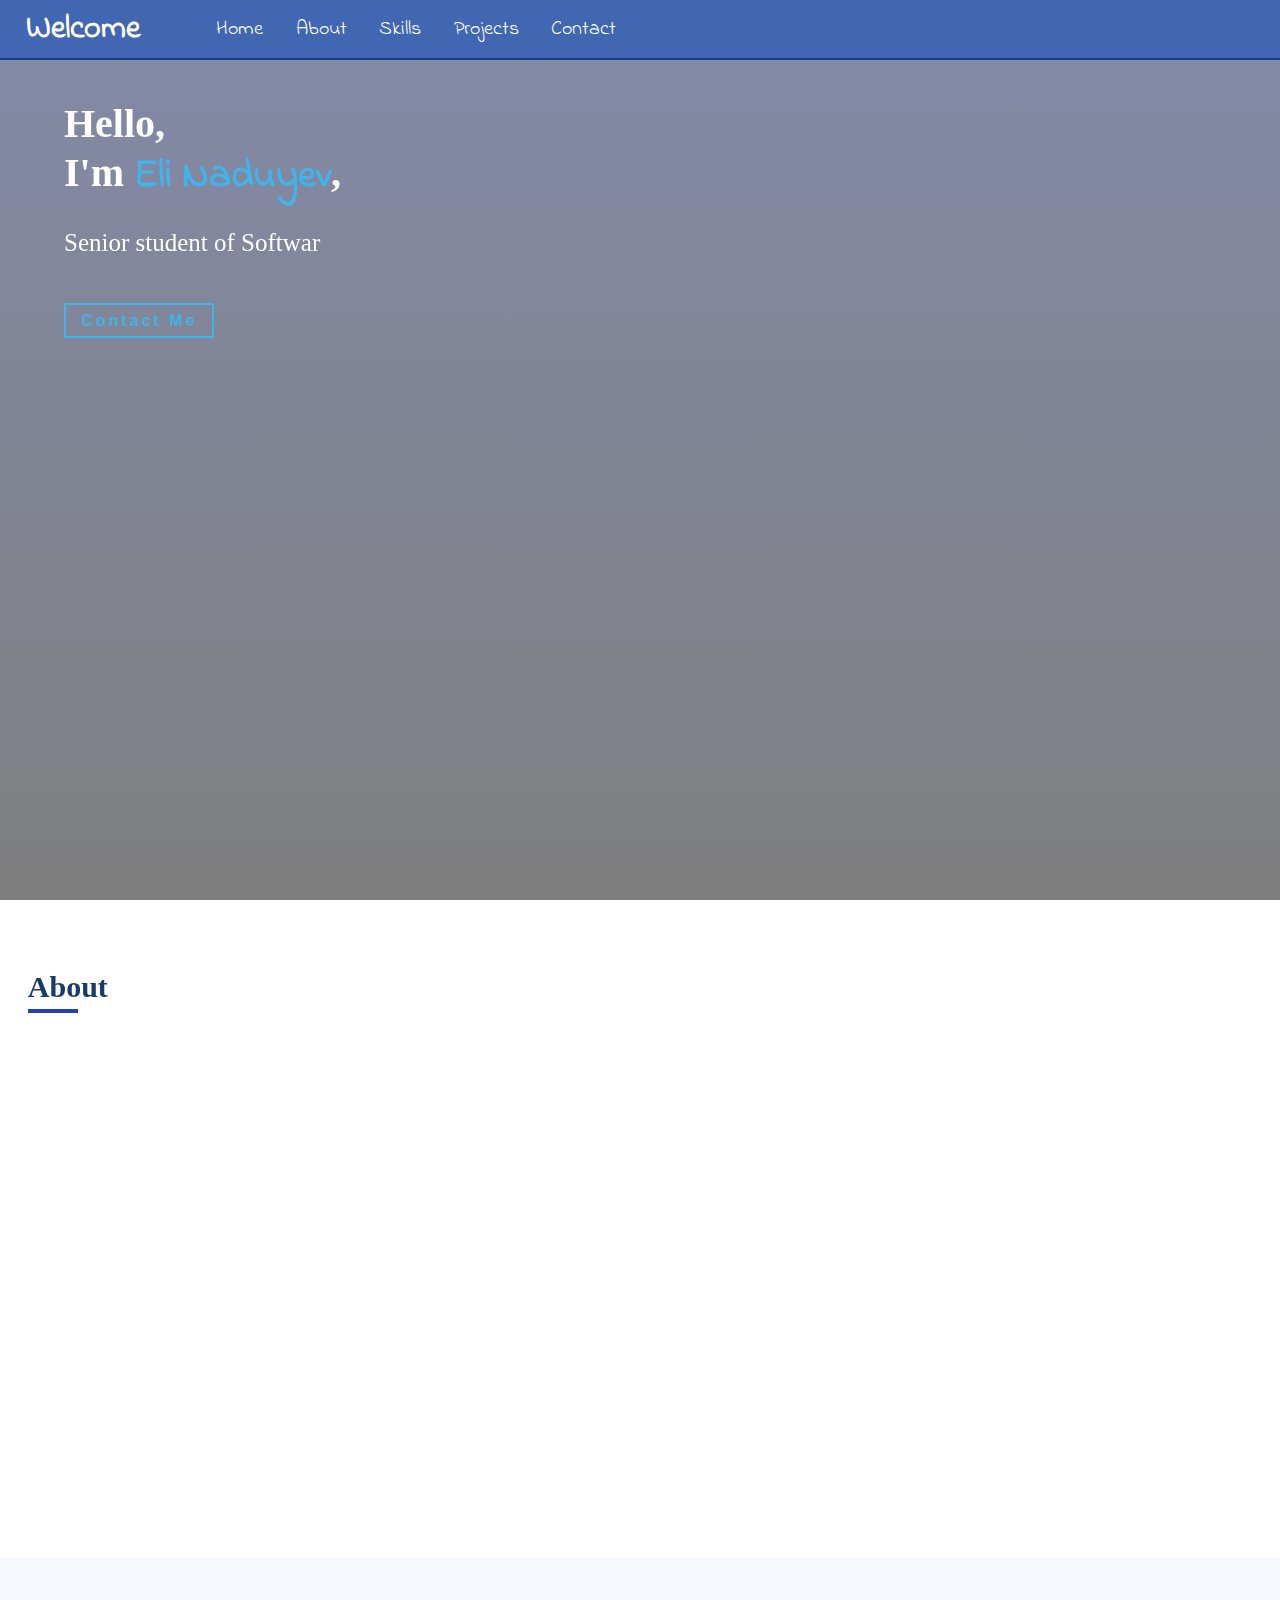
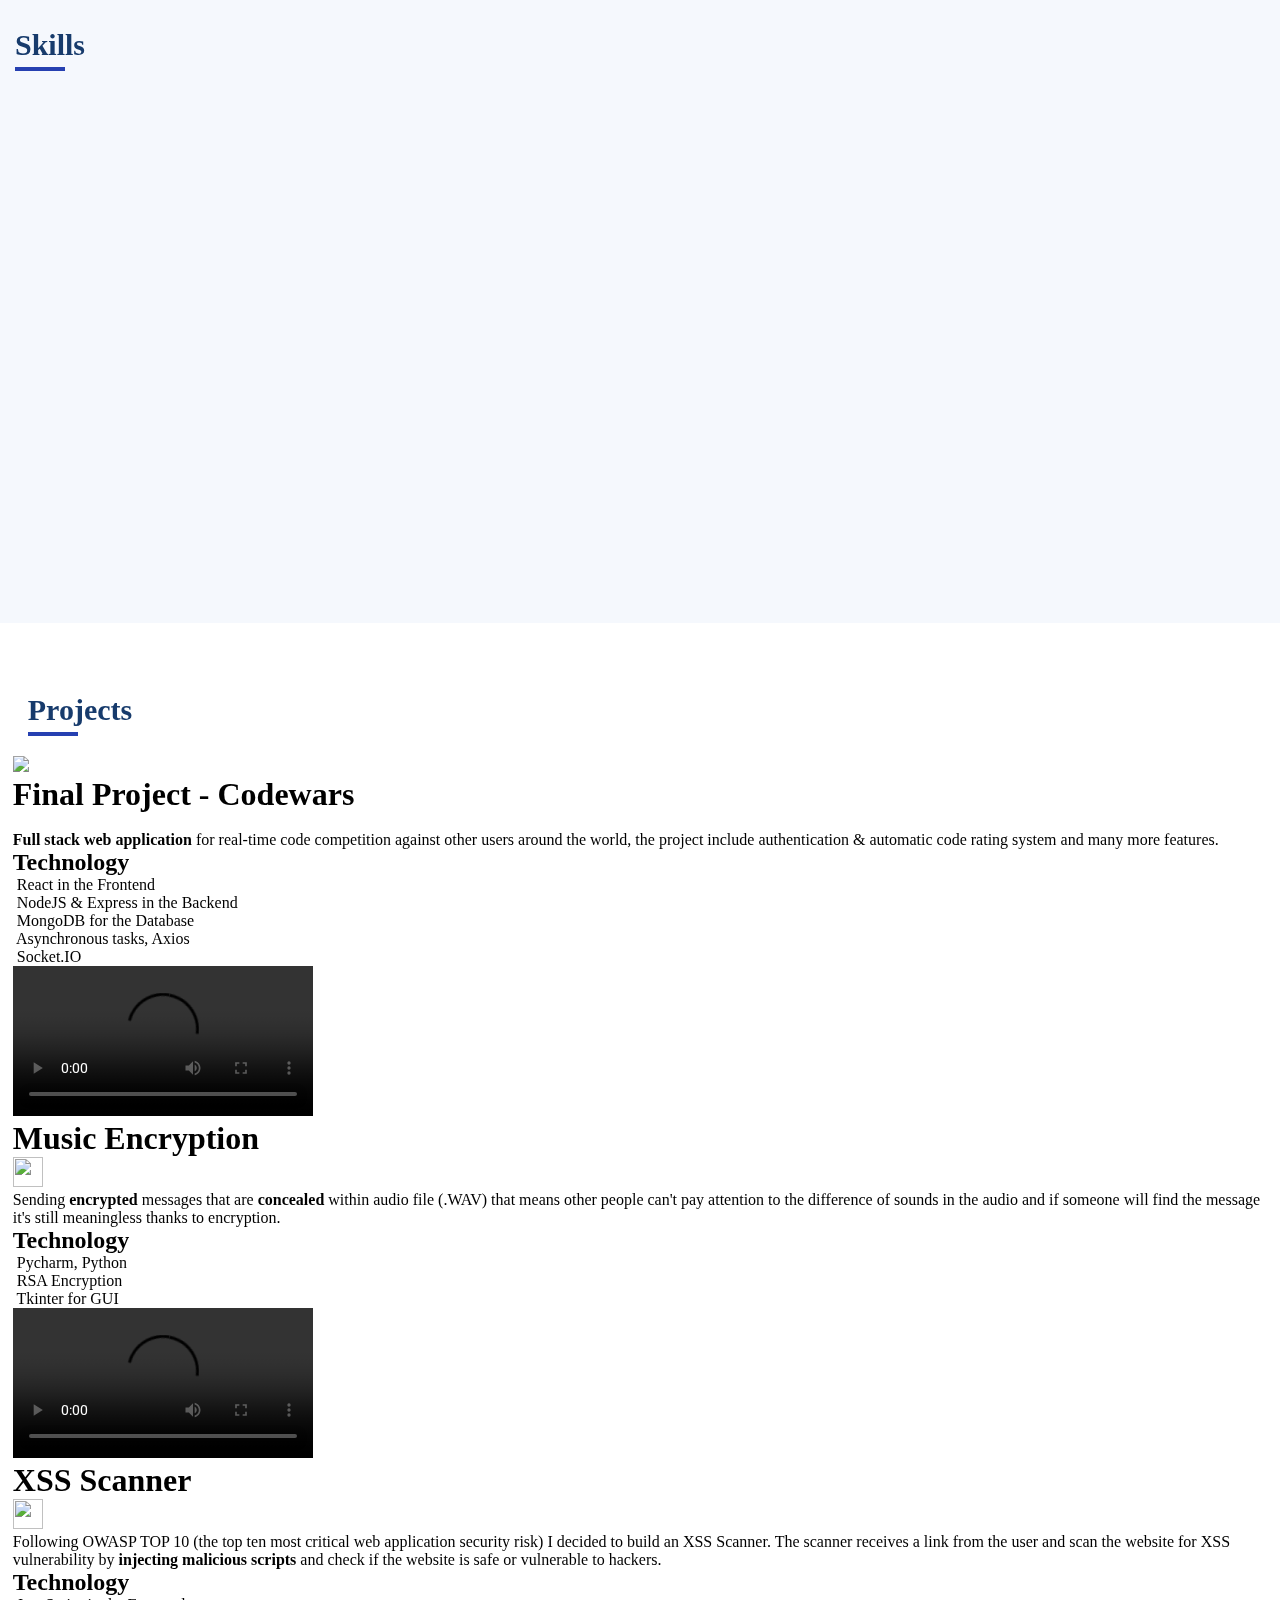
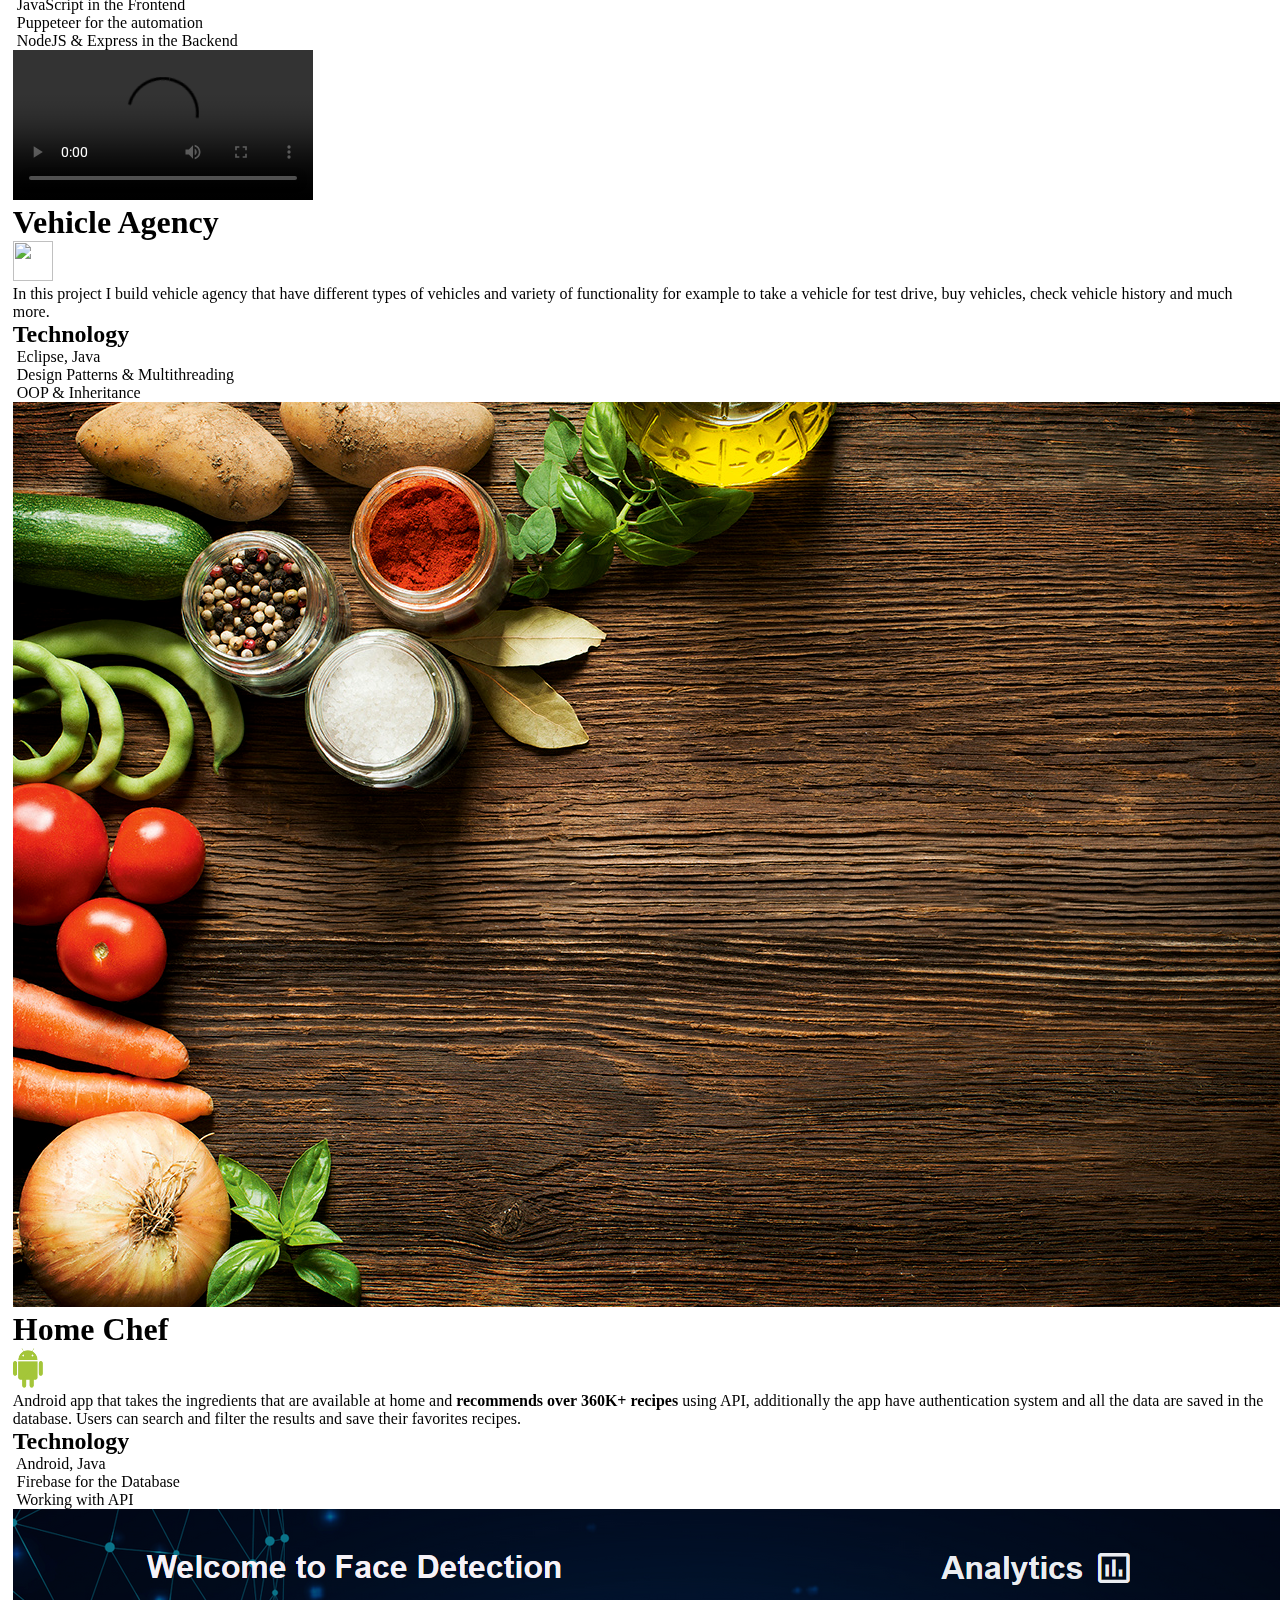
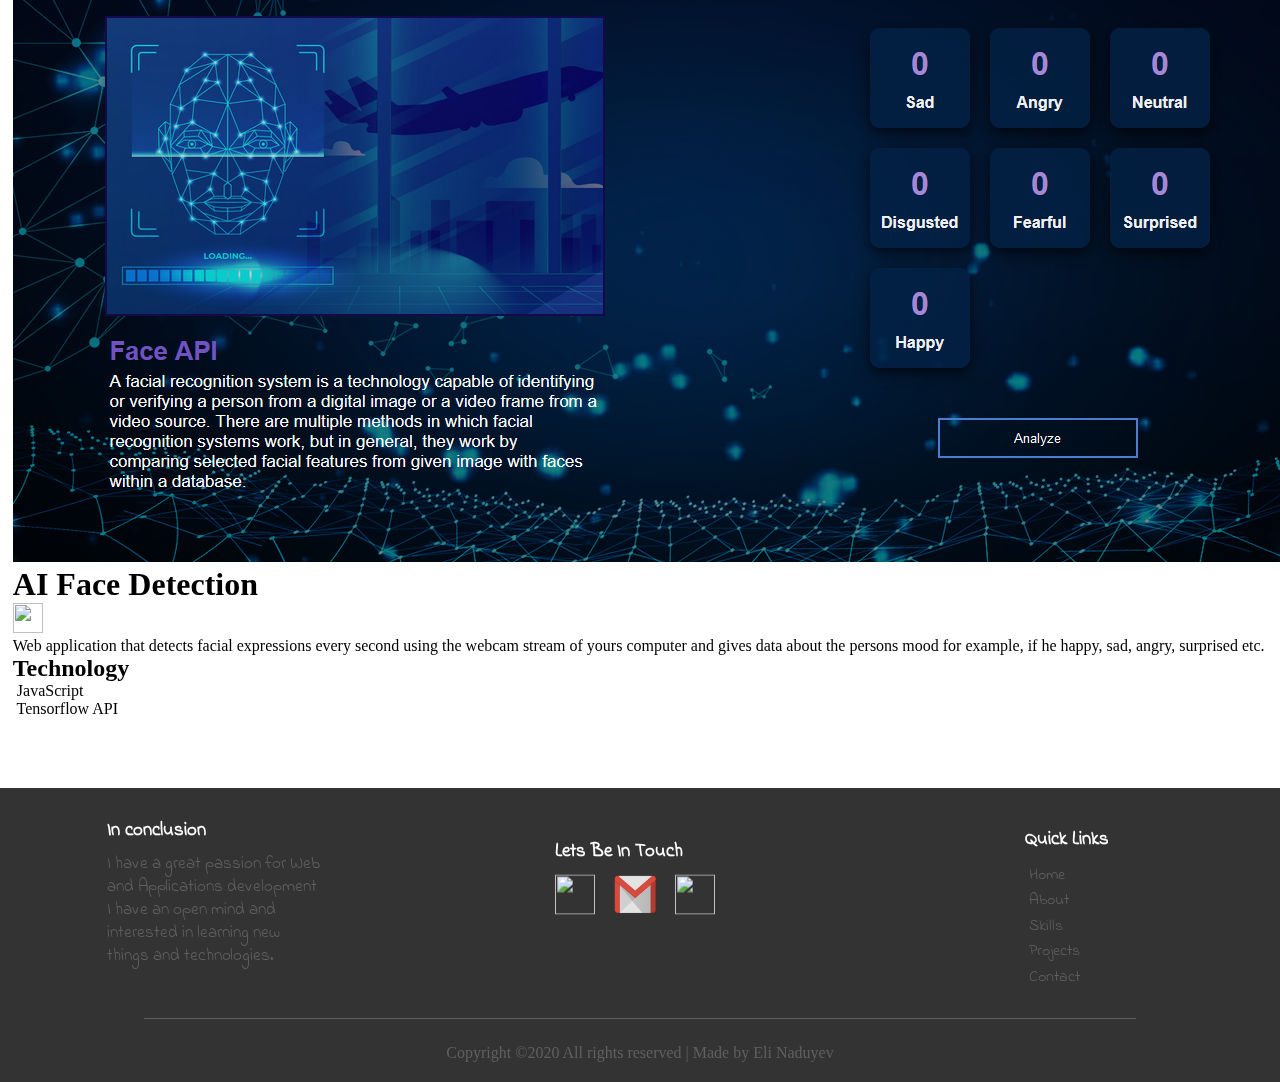
==== commit 54748bc2: "Update index.html" ====
--- a/index.html
+++ b/index.html
@@ -409,6 +409,7 @@
         <div class="loading-page-center">
             <h1>Loading Please Wait...</h1>
             <div class="loading-page-flex">
+                <img src="./pictures/loading_img.gif" alt="loading icon">
             </div>
         </div>
     </div>
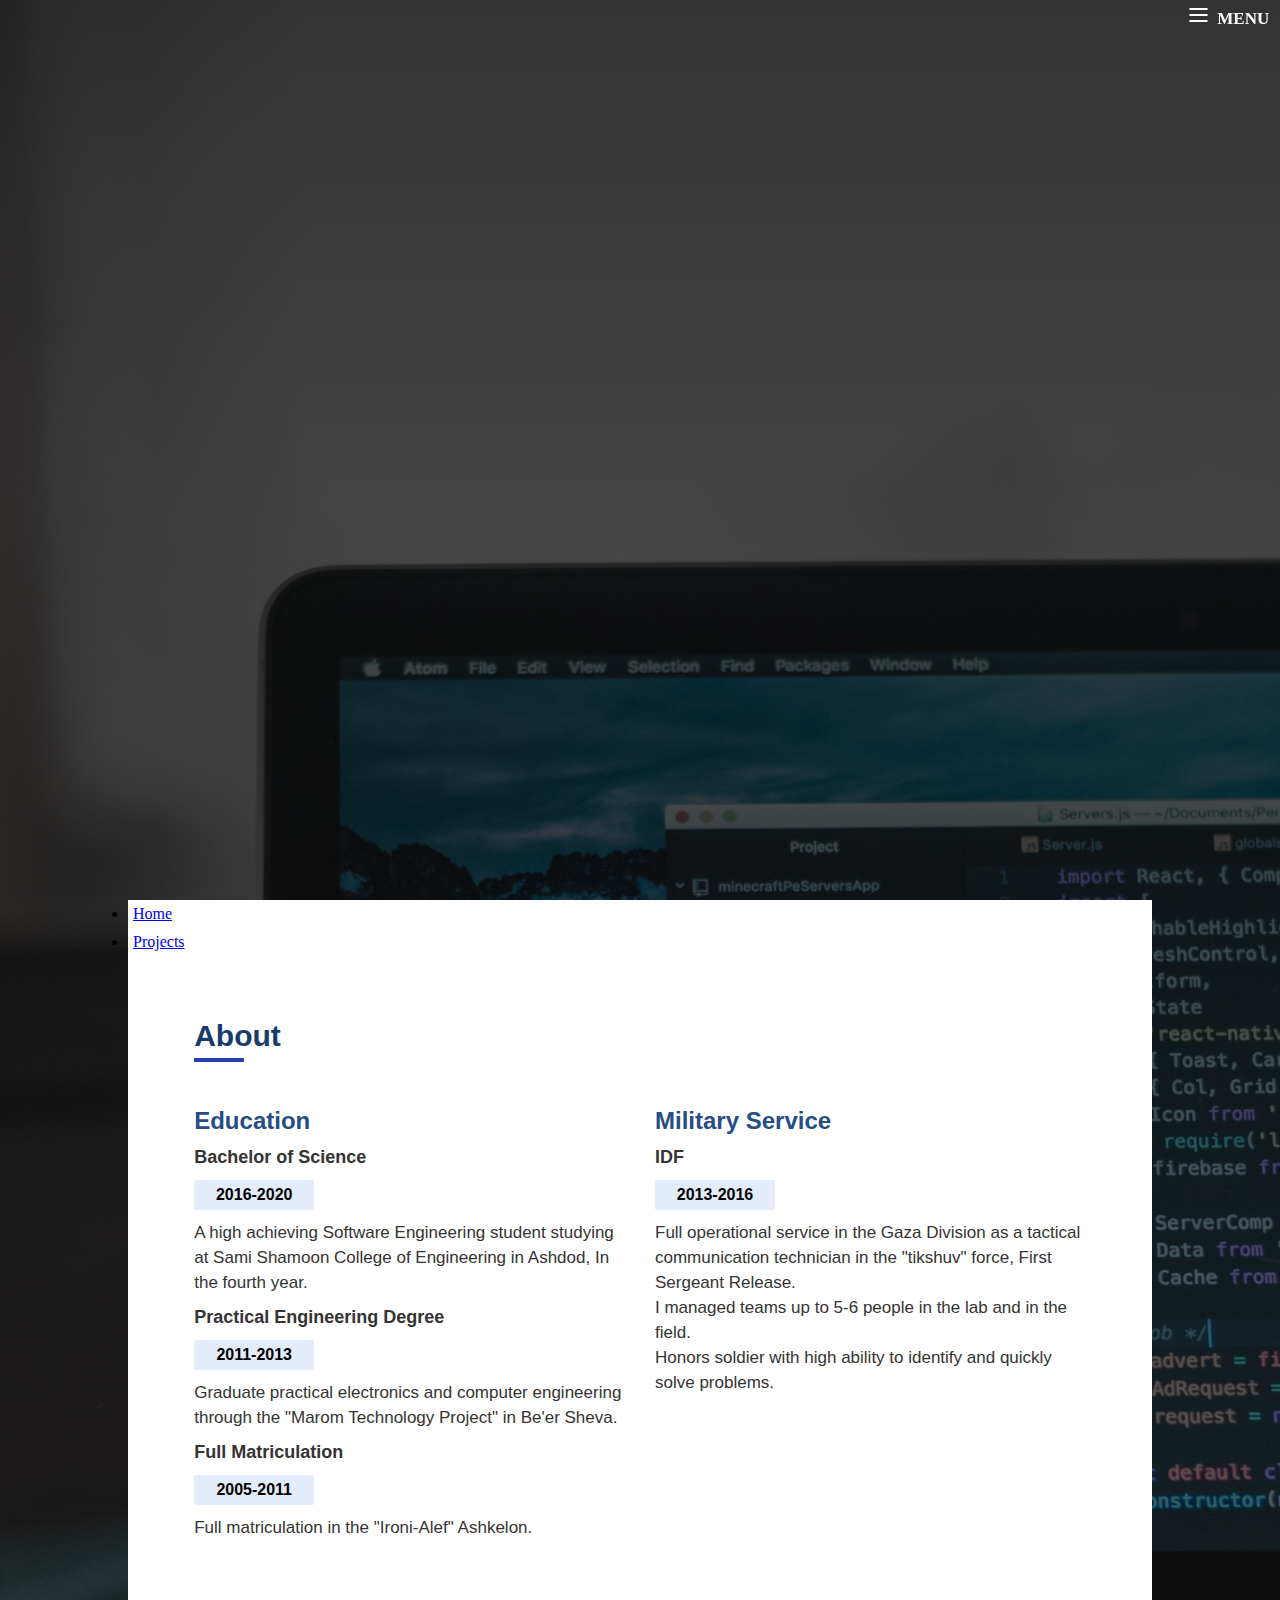
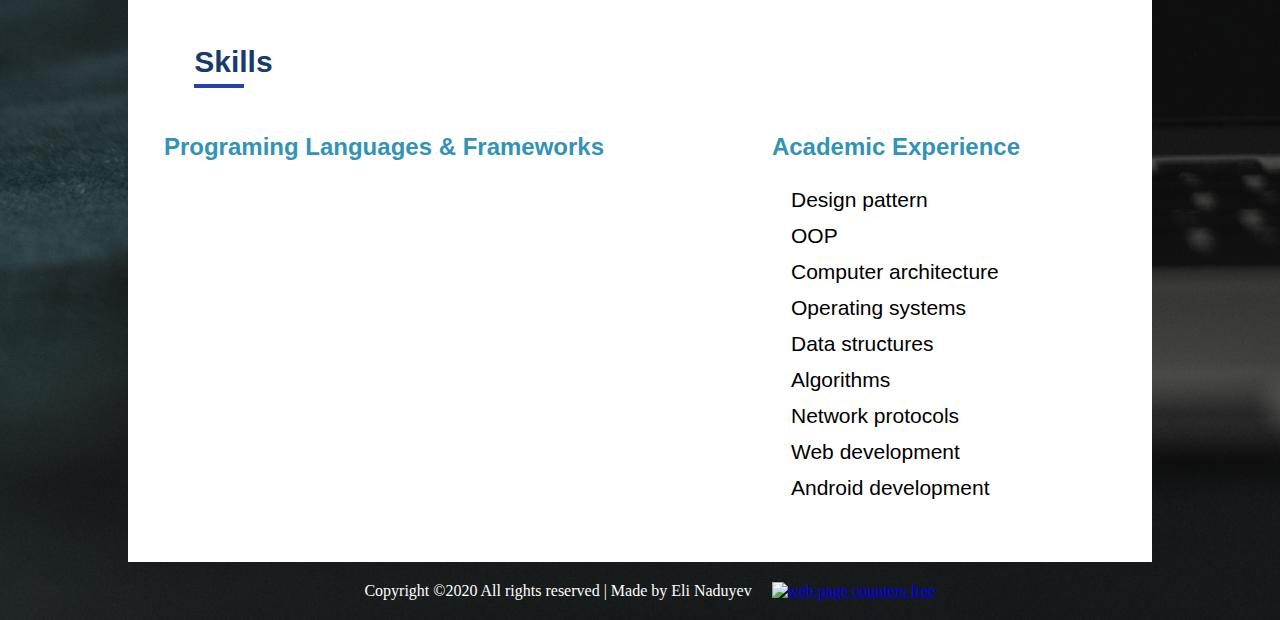
==== commit 0b090512: "Update index.html" ====
--- a/index.html
+++ b/index.html
@@ -3,428 +3,200 @@
 <head>
     <meta charset="UTF-8">
     <meta name="viewport" content="width=device-width, initial-scale=1.0">
-    <link href="https://fonts.googleapis.com/css?family=Indie+Flower|Oswald&display=swap" rel="stylesheet"> </head>
+    <title>Eli Naduyev</title>
+     <!-- contact icons -->
+    <script src="https://use.fontawesome.com/da94fb4a64.js"></script>
+    <link href="https://fonts.googleapis.com/css2?family=Open+Sans:wght@800&display=swap" rel="stylesheet"> 
+    <link href="https://fonts.googleapis.com/css?family=Indie+Flower|Oswald&display=swap" rel="stylesheet">
+    <link href="https://fonts.googleapis.com/css2?family=Montserrat:ital,wght@1,300&display=swap" rel="stylesheet"> 
+    <link rel="stylesheet" href="style.css">
+    <!-- skills icons -->
     <link rel="stylesheet" href="https://cdn.rawgit.com/konpa/devicon/df6431e323547add1b4cf45992913f15286456d3/devicon.min.css">
-    <link href="https://fonts.googleapis.com/icon?family=Material+Icons"rel="stylesheet">
-    <script src="https://kit.fontawesome.com/22132ec076.js" crossorigin="anonymous"></script>
-    <link href="https://fonts.googleapis.com/css2?family=Roboto&family=Source+Sans+Pro:wght@600&display=swap" rel="stylesheet">
-    <title>Eli Naduyev</title>
-    <link rel="stylesheet" href="index.css">
+    <link href="https://fonts.googleapis.com/css2?family=Montaga&display=swap" rel="stylesheet"> 
+    <link href="https://stackpath.bootstrapcdn.com/bootstrap/4.5.0/css/bootstrap.min.css" rel="stylesheet" integrity="sha384-9aIt2nRpC12Uk9gS9baDl411NQApFmC26EwAOH8WgZl5MYYxFfc+NcPb1dKGj7Sk" crossorigin="anonymous">
 </head>
 <body>
-   <nav class="navbar">
-       <h1 class="navbar-logo">Welcome</h1>
-       <ul class="navbar-links">
-           <li><a class="home-link hover-link" href="#hero">Home</a></li>
-           <li><a class="about-link hover-link init-white" href="#about">About</a></li>
-           <li><a class="skills-link hover-link init-white" href="#skills">Skills</a></li>
-           <li><a class="projects-link hover-link init-white" href="#projects">Projects</a></li>
-           <li><a class="contact-link hover-link init-white" href="#contact">Contact</a></li>
-       </ul>
-
-       <div class="humburger" onclick="showSideNav()">
-           <div class="line"></div>
-           <div class="line"></div>
-           <div class="line"></div>
-       </div>
-   </nav>
-
-   <div class="side-navbar">
-    <h1 class="side-navbar-logo">Welcome</h1>
-    <div class="side-navbar-icons">
-        <a href="https://www.linkedin.com/in/eli-naduyev"><img src="./pictures/linkedin.png" height="40px" width="40px" alt="" target="_blank"> </a>
-        <a href="mailto:elisce9091@gmail.com"><img src="./pictures/gmail_Icon.png" height="40px" width="60px" alt="" target="_blank"> </a>
-        <a href="https://github.com/EliNaduyev"><img src="./pictures/github.png" height="40px" width="40px" alt="" target="_blank"> </a>
+
+    <div class="outer-container">
+        <nav class="top-fixed-nav" onclick="openNav()">
+            <div class="humburger">
+                <div class="line"></div>
+                <div class="line"></div>
+                <div class="line"></div>
+            </div>
+            <h2>MENU</h2>
+        </nav>
+
+        <div class="side-navbar">
+            <div class="close-side-navbar"><i onclick="closeNav()" class="fa fa-times" aria-hidden="true"></i></div>
+            <div class="side-nav-name-img">
+                <h2>Eli Naduyev</h2>
+                <img src="./pictures/my-pic.jpg" alt="">
+            </div>
+            <ul class="side-navbar-links">
+
+                <li><a href="#"><i class="fa fa-home" aria-hidden="true"></i> Home</a></li>
+                <li><a href="#about"><i class="fa fa-user" aria-hidden="true"></i> About</a></li>
+                <li><a href="#skills"><i class="fa fa-line-chart" aria-hidden="true"></i> Skills</a></li>
+                <li><a href="./projects.html"><i class="fa fa-code" aria-hidden="true"></i> Projects</a></li>
+
+            </ul> 
+            <div class="side-nav-icons">
+                <a target="_blank" href="https://github.com/EliNaduyev"><i class="fa fa-github" aria-hidden="true"></i></a>
+                <a target="_blank" href="https://www.linkedin.com/in/eli-naduyev"><i class="fa fa-linkedin" aria-hidden="true"></i></a>
+                <a target="_blank" href="mailto:elisce9091@gmail.com"><i class="fa fa-envelope" aria-hidden="true"></i></a>
+                <a href="tel:0542110645"><i class="fa fa-phone phone-icon" aria-hidden="true"></i></a>
+            </div>
+
+            <div class="side-nav-email-and-phone">
+                <p>
+                    <span class="blue-color-icon">Email:</span>
+                    <a href="mailto:elisce9091@gmail.com">elisce9091@gmail.com</a>
+                </p>
+                <p>
+                    <span class="blue-color-icon">Phone:</span>
+                    <a href="tel:0542110645">0542110645</a>
+                </p>
+            </div>    
+        </div>
+
+        <div id="intro">
+            <div class="intro-animation">
+                <h1>Hello I'm <span class="name-in-color">Eli Naduyev</span></h1>
+                <p>
+                    Senior student of Software Engineering with big passion to
+                    <span class="break">Web and Application development</span>    
+                </p>
+                <a href="#about"><button class='hero-btn btn-about-me'>About Me</button></a>
+                <a href="/projects.html"><button class='hero-btn btn-my-work'>My Work</button></a>
+                <br>
+            </div>
+        </div>
+
+        <div class="inner-container">
+            <ul class="nav nav-tabs">
+                <li class="nav-item">
+                  <a class="nav-link active" href="#">Home</a>
+                </li>
+                <li class="nav-item">
+                  <a class="nav-link" href="./projects.html">Projects</a>
+                </li>
+                <div class="contact-icons">
+                    <a target="_blank" href="https://github.com/EliNaduyev"><i class="fa fa-github" aria-hidden="true"></i></a>
+                    <a target="_blank" href="https://www.linkedin.com/in/eli-naduyev"><i class="fa fa-linkedin" aria-hidden="true"></i></a>
+                    <a target="_blank" href="mailto:elisce9091@gmail.com"><i class="fa fa-envelope" aria-hidden="true"></i></a>
+                    <a href="tel:0542110645"><i class="fa fa-phone phone-icon" aria-hidden="true"></i></a>
+                </div>
+            </ul>
+
+            <section id=about>
+                <h1 class="about-header">About</h1>
+                <div class="about-line"></div>
+
+                <div class="about-grid">
+    
+                    <div class="about-info-left">
+                        <h2>Education</h2>
+                        <h3 class="sub-title">Bachelor of Science</h3>
+                        <h3 class="years">2016-2020</h3>
+                        <p>
+                            A high achieving Software Engineering 
+                            student studying at Sami Shamoon College 
+                            of Engineering in Ashdod, In the fourth year.
+                        </p>
+                        <div>
+                            <h3 class="sub-title">Practical Engineering Degree</h3>
+                            <h3 class="years">2011-2013</h3>
+                            <p>
+                                Graduate practical electronics and 
+                                computer engineering through the "Marom 
+                                Technology Project" in Be'er Sheva. 
+                            </p>
+                        </div>
+                        <div>
+                            <h3 class="sub-title">Full Matriculation</h3>
+                            <h3 class="years">2005-2011</h3>
+                            <p>
+                                Full matriculation in the "Ironi-Alef" Ashkelon. 
+                            </p>
+                        </div>
+                    </div>
+                    <div class="about-info-right">
+                        <div>
+                            <h2>Military Service </h2>
+                            <h3 class="sub-title">IDF</h3>
+                            <h3 class="years">2013-2016</h3>
+                            <p>
+                                Full operational service in the Gaza 
+                                Division as a tactical communication technician 
+                                in the "tikshuv" force, First Sergeant Release.
+                            </p>
+                            <p>
+                                I managed teams up to 5-6 people in the lab and in the field.
+                            </p>         
+                            <p>
+                                Honors soldier with high ability to identify and quickly solve problems.
+                            </p>
+                        </div>
+                    </div>
+                </div>
+            </section>
+
+
+            <section id="skills">
+                <div class="headers">
+                    <h1 class="skills-header">Skills</h1>
+                    <div class="skills-header-line"></div>
+                </div>
+               
+                <div class="skills-grid">
+                    <div class="skills-left">
+                        <h2>Programing Languages & Frameworks</h2>
+                        <ul>
+                            <li><i class="devicon-c-plain-wordmark"></i></li>
+                            <li><i class="devicon-cplusplus-plain-wordmark"></i></li>
+                            <li><i class="devicon-python-plain-wordmark"></i></li> 
+                            <li><i class="devicon-java-plain-wordmark"></i></li> 
+                            <li><i class="devicon-html5-plain-wordmark"></i></li> 
+                            <li><i class="devicon-css3-plain-wordmark"></i></li> 
+                            <li><i class="devicon-javascript-plain"></i></li> 
+                            <li><i class="devicon-mysql-plain-wordmark"></i></li>
+                            <li><i class="devicon-nodejs-plain-wordmark"></i></li>
+                            <li><i class="devicon-react-original-wordmark"></i></li>
+                            <li><i class="devicon-mongodb-plain-wordmark"></i></li>
+                            <li><i class="devicon-android-plain-wordmark"></i></li>
+                        </ul>
+                    </div>
+        
+                    <div class="skills-right">
+                        <h2 >Academic Experience</h2>
+                        <ul>
+                            <li><i class="fas fa-angle-right"></i>Design pattern</li>
+                            <li><i class="fas fa-angle-right"></i>OOP</li>
+                            <li><i class="fas fa-angle-right"></i>Computer architecture</li>
+                            <li><i class="fas fa-angle-right"></i>Operating systems</li>
+                            <li><i class="fas fa-angle-right"></i>Data structures</li>
+                            <li><i class="fas fa-angle-right"></i>Algorithms</li>
+                            <li><i class="fas fa-angle-right"></i>Network protocols</li>
+                            <li><i class="fas fa-angle-right"></i>Web development</li>
+                            <li><i class="fas fa-angle-right"></i>Android development</li>
+                        </ul>
+                    </div>
+                </div>
+            </section>
+        </div>
+
+        <div class="footer-and-counter">
+            <footer>Copyright ©2020 All rights reserved | Made by Eli Naduyev</footer>
+            <a href="https://www.freecounterstat.com"title="web page counters free">
+                <img src="https://counter11.stat.ovh/private/freecounterstat.php?c=x4p2mz6kf9metgu64569gfczeg9mtg2w"
+                title="web page counters free" alt="web page counters free">
+            </a>
+        </div>
     </div>
-    <div class="side-navbar-line"></div>
-    <ul class="side-navbar-links">
-        <li onclick="showSideNav()"><i class="fas fa-home links-icon"></i><a href="#hero">Home</a></li>
-        <li  onclick="showSideNav()"><i class="far fa-user links-icon"></i><a href="#about">About</a></li>
-        <li  onclick="showSideNav()"><i class="far fa-file-code links-icon"></i><a href="#skills">Skills</a></li>
-        <li  onclick="showSideNav()"><i class="fas fa-layer-group links-icon"></i><a href="#projects">Projects</a></li>
-        <li  onclick="showSideNav()"><i class="fas fa-address-book links-icon"></i><a href="#contact">Contact</a></li>
-    </ul>
-   </div>
-
-   <section id="hero">
-        <h1>Hello,</h1>
-        <h1>I'm <span class="hero-name-color">Eli Naduyev</span>,</h1>
-
-        <div class="hero-para">
-           <p class="typing-text-1"></p> 
-           <p class="typing-text-2"></p> 
-           <p class="typing-text-3"></p> 
-        </div>
-        
-        <button class="hero-btn" onclick="showEmail()">Contact Me</button>
-        <br>
-        <div class="hero-contact-info">
-            <h2>
-                <span class="material-icons blue-color-icon">email</span>
-                <a href="mailto:elisce9091@gmail.com">elisce9091@gmail.com</a>
-            </h2>
-            <h2>
-                <span class="material-icons phone-icon blue-color-icon">phone</span>
-                <a href="tel:0542110645">0542110645</a>
-            </h2>
-        </div>            
-    </section>
-
-
-
-    <section id=about>
-        <h1 class="about-header">About</h1>
-        <div class="about-line"></div>
-        <div class="about-grid">
-            <div class='about-pic'>
-                <img src="./pictures/my-pic.jpg" alt="">
-            </div>
-            <div class="about-info-left">
-                <h2>Education</h2>
-                <h3 class="sub-title">Bachelor of Science</h3>
-                <h3 class="years">2016-2020</h3>
-                <p>
-                    A high achieving Software Engineering 
-                    student studying at Sami Shamoon College 
-                    of Engineering in Ashdod, In the fourth year.
-                </p>
-                <div>
-                    <h3 class="sub-title">Practical Engineering Degree</h3>
-                    <h3 class="years">2011-2013</h3>
-                    <p>
-                        Graduate practical electronics and 
-                        computer engineering through the "Marom 
-                        Technology Project" in Be'er Sheva. 
-                    </p>
-                </div>
-                <div>
-                    <h3 class="sub-title">Full Matriculation</h3>
-                    <h3 class="years">2005-2011</h3>
-                    <p>
-                        Full matriculation in the "Ironi-Alef" Ashkelon. 
-                    </p>
-                </div>
-            </div>
-            <div class="about-info-right">
-                <div>
-                    <h2>Military Service </h2>
-                    <h3 class="sub-title">IDF</h3>
-                    <h3 class="years">2013-2016</h3>
-                    <p>
-                        Full operational service in the Gaza 
-                        Division as a tactical communication technician 
-                        in the "tikshuv" force, First Sergeant Release.
-                    </p>
-                    <p>
-                        I managed teams up to 5-6 people in the lab and in the field.
-                    </p>         
-                    <p>
-                        Honors soldier with high ability to identify and quickly solve problems.
-                    </p>
-                </div>
-            </div>
-        </div>
-    </section>
-
- 
-    <section id="skills">
-        <h1 class="skills-header">Skills</h1>
-        <div class="skills-header-line"></div>
-        <div class="skills-grid">
-            <div class="skills-left">
-                <h2>Programing Languages & Frameworks</h2>
-                <ul>
-                    <li><i class="devicon-c-plain-wordmark"></i></li>
-                    <li><i class="devicon-cplusplus-plain-wordmark"></i></li>
-                    <li><i class="devicon-python-plain-wordmark"></i></li> 
-                    <li><i class="devicon-java-plain-wordmark"></i></li> 
-                    <li><i class="devicon-html5-plain-wordmark"></i></li> 
-                    <li><i class="devicon-css3-plain-wordmark"></i></li> 
-                    <li><i class="devicon-javascript-plain"></i></li> 
-                    <li><i class="devicon-mysql-plain-wordmark"></i></li>
-                    <li><i class="devicon-nodejs-plain-wordmark"></i></li>
-                    <li><i class="devicon-react-original-wordmark"></i></li>
-                    <li><i class="devicon-mongodb-plain-wordmark"></i></li>
-                    <li><i class="devicon-android-plain-wordmark"></i></li>
-                </ul>
-            </div>
-
-            <div class="skills-right">
-                <h2 >Academic Experience</h2>
-                <ul>
-                    <li><i class="fas fa-angle-right"></i>Design pattern</li>
-                    <li><i class="fas fa-angle-right"></i>OOP</li>
-                    <li><i class="fas fa-angle-right"></i>Computer architecture</li>
-                    <li><i class="fas fa-angle-right"></i>Operating systems</li>
-                    <li><i class="fas fa-angle-right"></i>Data structures</li>
-                    <li><i class="fas fa-angle-right"></i>Algorithms</li>
-                    <li><i class="fas fa-angle-right"></i>Network protocols</li>
-                    <li><i class="fas fa-angle-right"></i>Web development</li>
-                    <li><i class="fas fa-angle-right"></i>Android development</li>
-                </ul>
-            </div>
-        </div>
-    </section>
-
-
-    <section id="projects">
-        <h1 class="projects-header">Projects</h1>
-        <div class="projects-header-line"></div>
-        <div class="projects-container">
-            <div class="project-box">
-                <img class="project-box-hero" src="./pictures/codewars-logo.png" ></img>
-                <div class="description">
-                    <div class="description-nameAndLogo">
-                        <h1>Final Project - Codewars</h1>
-                        <img class="description-logo" src="./pictures/react-logo.png" alt="">
-                    </div>
-                    <p>
-                       <b>Full stack web application</b> for real-time code competition 
-                        against other users around the world, the project include 
-                        authentication & automatic code rating system 
-                        and many more features.
-                    </p>
-                    <div class="project-box-tech">
-                        <h2>Technology</h2> 
-                        <div class="tech-item-info">
-                            <img src="./pictures/star.png" alt="">
-                            <span>React in the Frontend</span> 
-                        </div>
-                        <div class="tech-item-info">
-                            <img src="./pictures/star.png" alt="">
-                            <span>NodeJS & Express in the Backend</span> 
-                        </div>
-                        <div class="tech-item-info">
-                            <img src="./pictures/star.png" alt="">
-                            <span>MongoDB for the Database</span> 
-                        </div>
-                        <div class="tech-item-info">
-                            <img src="./pictures/star.png" alt="">
-                            <span>Asynchronous tasks, Axios</span> 
-                        </div>
-                        <div class="tech-item-info">
-                            <img src="./pictures/star.png" alt="">
-                            <span>Socket.IO</span> 
-                        </div>  
-                    </div>
-                </div>
-            </div>
-
-            <div class="project-box">
-                <video class="project-box-hero" src="./pictures/music_encryption.mp4" controls></video>
-                <div class="description">
-                    <div class="description-nameAndLogo">
-                        <h1>Music Encryption</h1>
-                        <img height="30" width="30" src="./pictures/python-logo.svg" alt="">
-                    </div>
-                    <p>
-                        Sending <b>encrypted</b> messages that are <b>concealed</b>  
-                        within audio file (.WAV) that means other 
-                        people can't pay attention to the difference 
-                        of sounds in the audio and if someone will 
-                        find the message it's still meaningless thanks 
-                        to encryption.
-                    </p>
-                    <div class="project-box-tech">
-                        <h2>Technology</h2>
-                        <div class="tech-item-info">
-                            <img src="./pictures/star.png" alt="">
-                            <span>Pycharm, Python</span> 
-                        </div>
-                        <div class="tech-item-info">
-                            <img src="./pictures/star.png" alt="">
-                            <span>RSA Encryption</span> 
-                        </div>
-                        <div class="tech-item-info">
-                            <img src="./pictures/star.png" alt="">
-                            <span>Tkinter for GUI</span> 
-                        </div>
-                    </div>
-                </div>   
-            </div>
-
-            <div class="project-box">
-                <video class="project-box-hero" src="./pictures/xss_scanner.mp4" controls></video>
-                <div class="description">
-                    <div class="description-nameAndLogo">
-                        <h1>XSS Scanner</h1>
-                        <img height="30" width="30" src="./pictures/js-logo.png" alt="">
-                    </div>
-                    <p>
-                        Following OWASP TOP 10 (the top ten most critical web application 
-                        security risk) I decided to build an XSS Scanner.
-                        The scanner receives a link from the user and scan the website for 
-                        XSS vulnerability by <b>injecting malicious scripts</b> and check if the 
-                        website is safe or vulnerable to hackers.
-                    </p>
-                    <div class="project-box-tech">
-                        <h2>Technology</h2>
-                        <div class="tech-item-info">
-                            <img src="./pictures/star.png" alt="">
-                            <span>JavaScript in the Frontend</span> 
-                        </div>
-                        <div class="tech-item-info">
-                            <img src="./pictures/star.png" alt="">
-                            <span>Puppeteer for the automation</span> 
-                        </div>
-                        <div class="tech-item-info">
-                            <img src="./pictures/star.png" alt="">
-                            <span>NodeJS & Express in the Backend</span> 
-                        </div>
-                    </div>
-                </div> 
-            </div>
-
-            <div class="project-box">
-                <video class="project-box-hero" src="./pictures/vid.mp4" controls></video>
-                <div class="description">
-                    <div class="description-nameAndLogo">
-                        <h1 class="vehicle-agency-pos">Vehicle Agency</h1>
-                        <img height="40" width="40" src="./pictures/java-logo.svg" alt="">
-                    </div>
-                    <p>
-                        In this project I build vehicle agency that have different types of  
-                        vehicles and variety of functionality for example to take a vehicle 
-                        for test drive, buy vehicles, check vehicle history and much more. 
-                    </p>
-                    <div class="project-box-tech">
-                        <h2>Technology</h2>
-                        <div class="tech-item-info">
-                            <img src="./pictures/star.png" alt="">
-                            <span>Eclipse, Java</span> 
-                        </div>
-                        <div class="tech-item-info">
-                            <img src="./pictures/star.png" alt="">
-                            <span>Design Patterns & Multithreading </span> 
-                        </div>
-                        <div class="tech-item-info">
-                            <img src="./pictures/star.png" alt="">
-                            <span>OOP & Inheritance </span> 
-                        </div>       
-                    </div>
-                </div> 
-            </div>
-
-
-            <div class="project-box">
-                <img  class="project-box-hero" src="./pictures/home_chef2.jpg" ></img>
-                <div class="description">
-                    <div class="description-nameAndLogo">
-                        <h1>Home Chef</h1>
-                        <img height="40" width="30" src="./pictures/android_logo.gif" alt="">
-                    </div>
-                    <p>
-                        Android app that takes the ingredients that are available 
-                        at home and <b>recommends over 360K+ recipes</b> using API, additionally the app 
-                        have authentication system and all the data are saved in the database.
-                        Users can search and filter the results and save their 
-                        favorites recipes.
-                    </p>
-                    <div class="project-box-tech">
-                        <h2>Technology</h2>
-                        <div class="tech-item-info">
-                            <img src="./pictures/star.png" alt="">
-                            <span>Android, Java</span> 
-                        </div>
-                        <div class="tech-item-info">
-                            <img src="./pictures/star.png" alt="">
-                            <span>Firebase for the Database</span> 
-                        </div>
-                        <div class="tech-item-info">
-                            <img src="./pictures/star.png" alt="">
-                            <span>Working with API</span> 
-                        </div>
-                    </div>
-                </div> 
-            </div>
-
-
-            <div class="project-box">
-                <img class="project-box-hero" src="./pictures/face_detection.png"></img>
-                <div class="description">
-                    <div class="description-nameAndLogo">
-                        <h1>AI Face Detection</h1>
-                        <img height="30" width="30" src="./pictures/js-logo.png" alt="">
-                    </div>
-                    <p>
-                        Web application that detects facial expressions every second using the  
-                        webcam stream of yours computer and gives data about the persons mood 
-                        for example, if he happy, sad, angry, surprised etc.    
-                    </p>
-                    <div class="project-box-tech">
-                        <h2>Technology</h2>
-                        <div class="tech-item-info">
-                            <img src="./pictures/star.png" alt="">
-                            <span>JavaScript</span> 
-                        </div>
-                        <div class="tech-item-info">
-                            <img src="./pictures/star.png" alt="">
-                            <span>Tensorflow API</span> 
-                        </div>  
-                    </div>
-                </div> 
-            </div>
-        </div>
-    </section>
-
-
-    
-   <section id="contact">
-       <div class="contact-me">
-           <div class="contact-me-center">
-                <h3>In conclusion</h3>
-                <p>
-                    I have a great passion for Web and Applications development
-                    I have an open mind and interested in learning new things and technologies.
-                </p>
-           </div>
-       </div>
-
-       <div class="contact-icons">
-            <div class="contact-icons-center">
-                <h3 >Lets Be In Touch</h3>
-                <div class="contact-icons-flex">
-                    <a href="https://www.linkedin.com/in/eli-naduyev"><img src="./pictures/linkedin.png" height="40px" width="40px" alt="" target="_blank"> </a>
-                    <a href="mailto:elisce9091@gmail.com"><img src="./pictures/gmail_Icon.png" height="40px" width="60px" alt="" target="_blank"> </a>
-                    <a href="https://github.com/EliNaduyev"><img src="./pictures/github.png" height="40px" width="40px" alt="" target="_blank"> </a>
-                </div>
-            </div>
-       </div>
-
-       <div class="contact-links">
-            <div class="contact-links-center">
-                <h3>Quick Links</h3>
-                <ul>
-                    <li><a href="#hero">Home</a></li>
-                    <li><a href="#about">About</a></li>
-                    <li><a href="#skills">Skills</a></li>
-                    <li><a href="#projects">Projects</a></li>
-                    <li><a href="#contact">Contact</a></li>
-                </ul>
-            </div>
-       </div>
-    </section>
-
-    <div class="loading-page">
-        <div class="loading-page-center">
-            <h1>Loading Please Wait...</h1>
-            <div class="loading-page-flex">
-                <img src="./pictures/loading_img.gif" alt="loading icon">
-            </div>
-        </div>
-    </div>
-
-    <footer>
-        <div class="footer-hr"></div>
-        <div class="footer-flex">
-            <div>Copyright ©2020 All rights reserved | Made by Eli Naduyev</div>       
-            <!-- <div class="visitors">
-                <a href='https://www.symptoma.com/en/info/covid-19'>COVID-19</a> <script type='text/javascript' src='https://www.freevisitorcounters.com/auth.php?id=a6627e9b7843f50ab6cfef9be36c09f3052a7c4d'></script>
-                <script type="text/javascript" src="https://www.freevisitorcounters.com/en/home/counter/673661/t/5"></script>
-            </div> -->
-        </div>
-    </footer>
-
-   <script src="index.js"></script>
+   
+
+    <script src="https://kit.fontawesome.com/22132ec076.js" crossorigin="anonymous"></script>
+    <script src="index.js"></script>
 </body>
 </html>
--- a/style.css
+++ b/style.css
@@ -0,0 +1,571 @@
+*{
+    padding: 0;
+    margin: 0;
+    box-sizing: border-box;
+}
+
+html,body{
+    height: 100%;
+    scroll-behavior: smooth;
+}
+
+.outer-container{
+    background-image:linear-gradient(rgba(0, 0, 0, 0.8), rgba(0, 0, 0, 0.5)),
+    url("./pictures/main-bg.jpg");
+    background-position: center;
+    background-repeat: no-repeat;
+    background-size: cover;
+}
+
+
+/* ---------- top right nav ---------- */
+
+.top-fixed-nav{
+    display: flex;
+    align-items: center;
+    justify-content: space-around;
+    width: 100px;
+    cursor: pointer;
+    color: white;
+    position: fixed;
+    right: 0;
+    transition: 0.3s ease-in-out all;
+    z-index: 99;
+}
+
+.top-fixed-nav:hover{color: rgb(129, 196, 223);}
+
+.top-fixed-nav h2{
+    margin-top: 8px;
+    font-size: 17px;
+    margin-right: 10px;
+}
+
+.humburger{
+    padding: 8px;
+    height: 30px;
+    width: 35px;
+    transition: 0.3s all ease-in-out;
+}
+
+.line{
+    margin-bottom: 4px;
+    border: 1px solid white;
+    border-radius: 4px;
+}
+
+.nav-item{padding: 5px;}
+
+.contact-icons{
+    display: flex;
+    align-items: center;
+    margin-left: auto;
+    margin-right: 10px;
+}
+
+.contact-icons a{
+    text-decoration: none;
+    color: black;
+}
+
+.contact-icons i{
+    margin: 0 10px;
+    font-size: 20px;
+    transition: 0.2s ease-in-out all;
+}
+
+.contact-icons i:hover{color: rgb(54, 153, 192);}
+
+/* ------------- side navbar ------------- */
+
+.side-navbar{
+    height: 100vh;
+    width: 250px;
+    position: fixed;
+    right: -250px;
+    z-index: 99;
+    background-color: rgb(250,250,250);
+    opacity: 0;
+    transition: 0.4s ease-in-out all;
+    box-shadow: 0 4px 8px 0 rgba(0, 0, 0, 0.7), 0 6px 20px 0 rgba(0, 0, 0, 0.7);
+}
+
+.side-navbar-links{list-style: none;}
+
+.side-navbar-links li{
+    padding: 10px;
+    width: 85%;
+    margin: 0 auto;
+    border-bottom: 2px solid rgb(238, 237, 237);
+}
+
+.side-navbar-links li a{
+    text-decoration: none;
+    color: rgb(58, 57, 57);
+    transition: 0.3s ease-in-out all;
+}
+
+.side-navbar-links li a i{margin-right: 10px;}
+
+.side-navbar-links li a:hover{color: rgb(84, 172, 207);}
+
+.close-side-navbar{
+    height: 20px;
+    margin-bottom: 50px;
+}
+
+.closing-side-nav{
+    right: -250px;
+    opacity: 0;
+}
+
+.opening-side-nav{
+    right: 0;
+    opacity: 1;
+}
+
+.close-side-navbar i {
+    padding: 10px;
+    position: absolute;
+    right: 10px;
+    top: 10px;
+    font-size: 20px;
+    cursor: pointer;
+    transition: 0.2s ease-in-out all;
+}
+
+.close-side-navbar i:hover {color: rgb(54, 153, 192);}
+
+.side-nav-icons{
+    text-align: center;
+    padding: 10px;
+}
+
+.side-nav-icons a{
+    text-decoration: none;
+    color: rgb(58, 57, 57);
+    margin: 0 15px;
+    
+}
+.side-nav-icons i{
+    font-size: 19px;
+    transition: 0.2s ease-in-out all;
+}
+
+.side-nav-icons i:hover{
+    color:skyblue;
+    transform: scale(1.3);
+}
+
+.side-nav-name-img{
+    display: flex;
+    flex-direction: column;
+    justify-content: center;
+    align-items: center;
+    margin-bottom: 30px;
+}
+
+.side-nav-name-img img{
+    margin-top: 20px;
+    height: 110px;
+    width: 95px;
+    border-radius: 50%;
+    box-shadow: 0 4px 8px 0 rgba(0, 0, 0, 0.3), 0 6px 20px 0 rgba(0, 0, 0, 0.3);
+}
+
+
+/* ------------------- intro ------------------- */
+
+
+#intro{
+    height: 100vh;
+    padding-top: 150px;
+    font-family: Arial, Helvetica, sans-serif;
+    color: white;
+    text-align: center;
+}
+
+.intro-animation{
+    transition: 1s all ease-in-out;
+    opacity: 0;
+    transform: translateY(70px);
+}
+
+.intro-show{
+    opacity: 1;
+    transform: translateY(0);
+}
+
+#intro h1{
+    font-size: 55px;
+    margin-bottom: 20px;
+    font-family: Arial, Helvetica, sans-serif;
+    font-weight: bold;
+}
+
+#intro p{
+    font-size: 25px;
+    font-family: 'Montaga', serif;
+    margin: 0;
+}
+
+.break{display: block;}
+
+.name-in-color{
+    color: rgb(52, 143, 204);
+    font-family:'Indie Flower', cursive;
+}
+
+.intro-btn{
+    height: 40px;
+    width: 170px;
+    margin-top: 30px;
+    background-color: transparent;
+    border: 2px solid rgb(88, 171, 226);
+    color: rgb(88, 171, 226);
+    font-size: 18px;
+    border-radius: 5px;
+    transition: 0.4s ease-in-out all;
+}
+
+.intro-btn:hover{transform: scale(1.1);}
+
+.intro-contact-info{
+    margin-top: 3%;
+    transform: translateY(70px);
+    transition: 0.5s all ease-in-out;
+    opacity: 0;
+    font-family:'Indie Flower', cursive;
+    letter-spacing: 2px;
+    display: inline-block;
+}
+
+.intro-contact-info h2{
+    margin-bottom: 2%;
+    display: flex;
+    align-items: center;
+    color: rgb(255, 255, 255);
+}
+
+.blue-color-icon{color: rgb(63, 181, 236);}
+
+.show-intro-contact-info{
+    transform: translateY(0);
+    opacity: 1;
+}
+
+.phone-icon{padding-bottom: 8px;}
+
+.intro-contact-info a{
+    text-decoration: none;
+    color: rgb(255, 255, 255);
+    margin-left: 10px;
+}
+
+.intro-contact-info a:hover{
+    text-decoration: none;
+    color: rgb(255, 255, 255);
+}
+
+@media only screen and (max-width: 900px){
+
+    #intro{
+        padding-top: 80px;
+        padding-left: 15px;
+        padding-right: 15px;
+    }
+
+    #intro p{font-size: 27px;}
+}
+
+@media only screen and (max-width: 800px){
+
+    .break{display: inline;}
+}
+
+@media only screen and (max-width: 600px){
+
+    #intro{
+        padding-top: 80px;
+        padding-left: 15px;
+        padding-right: 15px;
+    }
+
+    #intro p{font-size: 22px;}
+
+    .intro-contact-info{margin-top: 20px;}
+
+    .intro-contact-info h2{
+        font-size: 24px;
+        margin-bottom: 2%;
+    }
+
+    #intro h1{font-size: 45px;}
+}
+
+
+@media only screen and (max-width: 360px){
+
+    #intro{
+        padding: 20px;
+        padding-top: 80px;
+        margin-bottom: 50px;
+    }
+
+    #intro h1{font-size: 40px;}
+    
+    #intro p{
+        font-size: 18px;
+        font-family: 'Montaga', serif;
+    }
+
+    .intro-contact-info{margin-top: 20px;}
+}
+
+@media only screen and (max-width: 320px){.intro-contact-info h2{font-size: 20px;}}
+
+
+.inner-container{
+    background-color: white;
+    width: 80%;
+    margin: 0 auto;
+}
+
+@media only screen and (max-width: 600px){
+
+    .inner-container{width: 90%;}
+}
+
+/* ------------- about ------------- */
+
+
+
+#about{
+    padding-top: 40px;
+    width: 90%;
+    margin: 0 auto;
+    font-family: Arial, Helvetica, sans-serif;
+}
+
+.about-header{
+    font-size: 30px;
+    color:rgb(23, 59, 108);
+    margin-left: 15px;
+}
+
+
+.about-line{
+    border: 2px solid rgb(38, 64, 177);
+    width: 50px;
+    margin-top: 5px;
+    margin-left: 15px;
+}
+
+.about-grid{
+    display: grid;
+    grid-template-columns: 1fr 1fr;
+    margin-bottom: 50px;
+    transition: 0.5s all ease-in-out;
+    opacity: 1;
+    transform: translateY(30px);
+}
+
+.about-grid-show{
+    opacity: 1;
+    transform: translateY(0px);
+}
+
+#about p{
+    color: rgb(53, 51, 51);
+    font-size: 17px;
+    line-height: 25px;
+}
+
+#about h3{margin-top: 12px;}
+
+.sub-title{
+    color: rgb(53, 51, 51);
+    font-size: 18px;
+    font-weight: bold;
+}
+
+#about h2{color:rgb(38, 77, 133);}
+
+.years{
+    background-color: rgb(226, 236, 250);
+    width: 120px;
+    height: 30px;
+    text-align: center;
+    margin-top: 10px;
+    margin-bottom: 10px;
+    border-radius: 2px;
+    padding-top: 6px;
+    font-size: 16px;
+    font-weight: bold;
+}
+
+.about-info-left{padding: 15px;}
+
+.about-info-right{padding: 15px;}
+
+@media only screen and (max-width: 900px){
+
+    .about-grid{grid-template-columns: 1fr;}
+}
+
+@media only screen and (max-width: 600px){
+    
+    #about p{font-size: 17px;}
+}
+
+
+
+/* ------------- skills ------------- */
+
+
+#skills{    
+    padding-top: 70px;
+    padding-bottom: 70px;
+    font-family: Arial, Helvetica, sans-serif;
+}
+.headers{
+    width: 90%;
+    margin:0 auto
+}
+.skills-header{
+    padding-left: 15px;
+    font-size: 30px;
+    color:rgb(23, 59, 108);
+}
+
+.skills-header-line{ 
+    border: 2px solid rgb(38, 64, 177);
+    width: 50px;
+    margin-top: 5px;
+    margin-left: 15px;
+}
+
+.skills-grid{
+    display: grid;
+    grid-template-columns: 1fr 1fr;
+    margin-bottom: 50px;
+    width: 100%;
+    margin: 0 auto;
+}
+
+.skills-grid ul{list-style: none;}
+
+.skills-grid h2{
+    padding: 15px;
+    color: rgb(50, 147, 185);
+    text-align: center;
+    margin-bottom: 10px;
+}
+
+.skills-left{
+    text-align: center;
+    transition: 0.5s all ease-in-out;
+    opacity: 1;
+    transform: translateY(30px);
+    margin-bottom: 30px;
+}
+
+.skills-left-show{
+    opacity: 1;
+    transform: translateY(0px);
+}
+
+.skills-left ul{
+    display: grid;
+    grid-template-columns: 1fr 1fr 1fr;
+    width: 80%;
+    margin: 0 auto;
+}
+
+.skills-left li{margin:18px 0px;}
+
+.skills-left i{font-size: 43px;}
+
+.skills-right{
+    margin-bottom: 10px;
+    transition: 0.5s all ease-in-out;
+    opacity: 1;
+    transform: translateY(30px);
+}
+.skills-right-show{
+    opacity: 1;
+    transform: translateY(0px);
+}
+
+.skills-right ul{
+    width: 350px;
+    margin: 0 auto;
+    padding-left: 60px;
+}
+
+.skills-right li{
+    margin: 12px 0;
+    font-size: 21px;
+}
+.skills-right i{
+    margin-right: 10px;
+    font-size: 20px;
+    color: rgb(83, 187, 228);
+}
+
+@media only screen and (max-width: 900px){
+
+    .skills-grid{grid-template-columns: 1fr;}
+
+    .skills-right li{font-size: 20px;}
+}
+
+@media only screen and (max-width: 600px){
+
+    .skills-right li{font-size: 19px;}
+
+    .skills-right ul{
+        width: 70%;
+        padding-left: 10px;
+    }
+
+    .skills-right h2{margin-right: 0px;}
+}
+
+@media only screen and (max-width: 400px){
+
+    .skills-right li{font-size: 18px;}
+
+    .skills-right ul{width: 80%;}
+
+    .skills-right h2{margin-right: 0px;}
+}
+
+footer{
+    padding-left: 20px;
+    padding-right: 20px;
+    padding-top: 20px;
+    padding-bottom: 20px;
+    color: white;
+    text-align: center;
+}
+
+.footer-and-counter{
+    display: flex;
+    align-items: center;
+    justify-content: center;
+}
+
+@media only screen and (max-width: 500px){
+
+    footer{padding-bottom: 5px;}
+    
+    .footer-and-counter{
+        display: flex;
+        align-items: center;
+        justify-content: center;
+        flex-direction: column;
+    }
+
+    .footer-and-counter{padding: 10px;}
+}
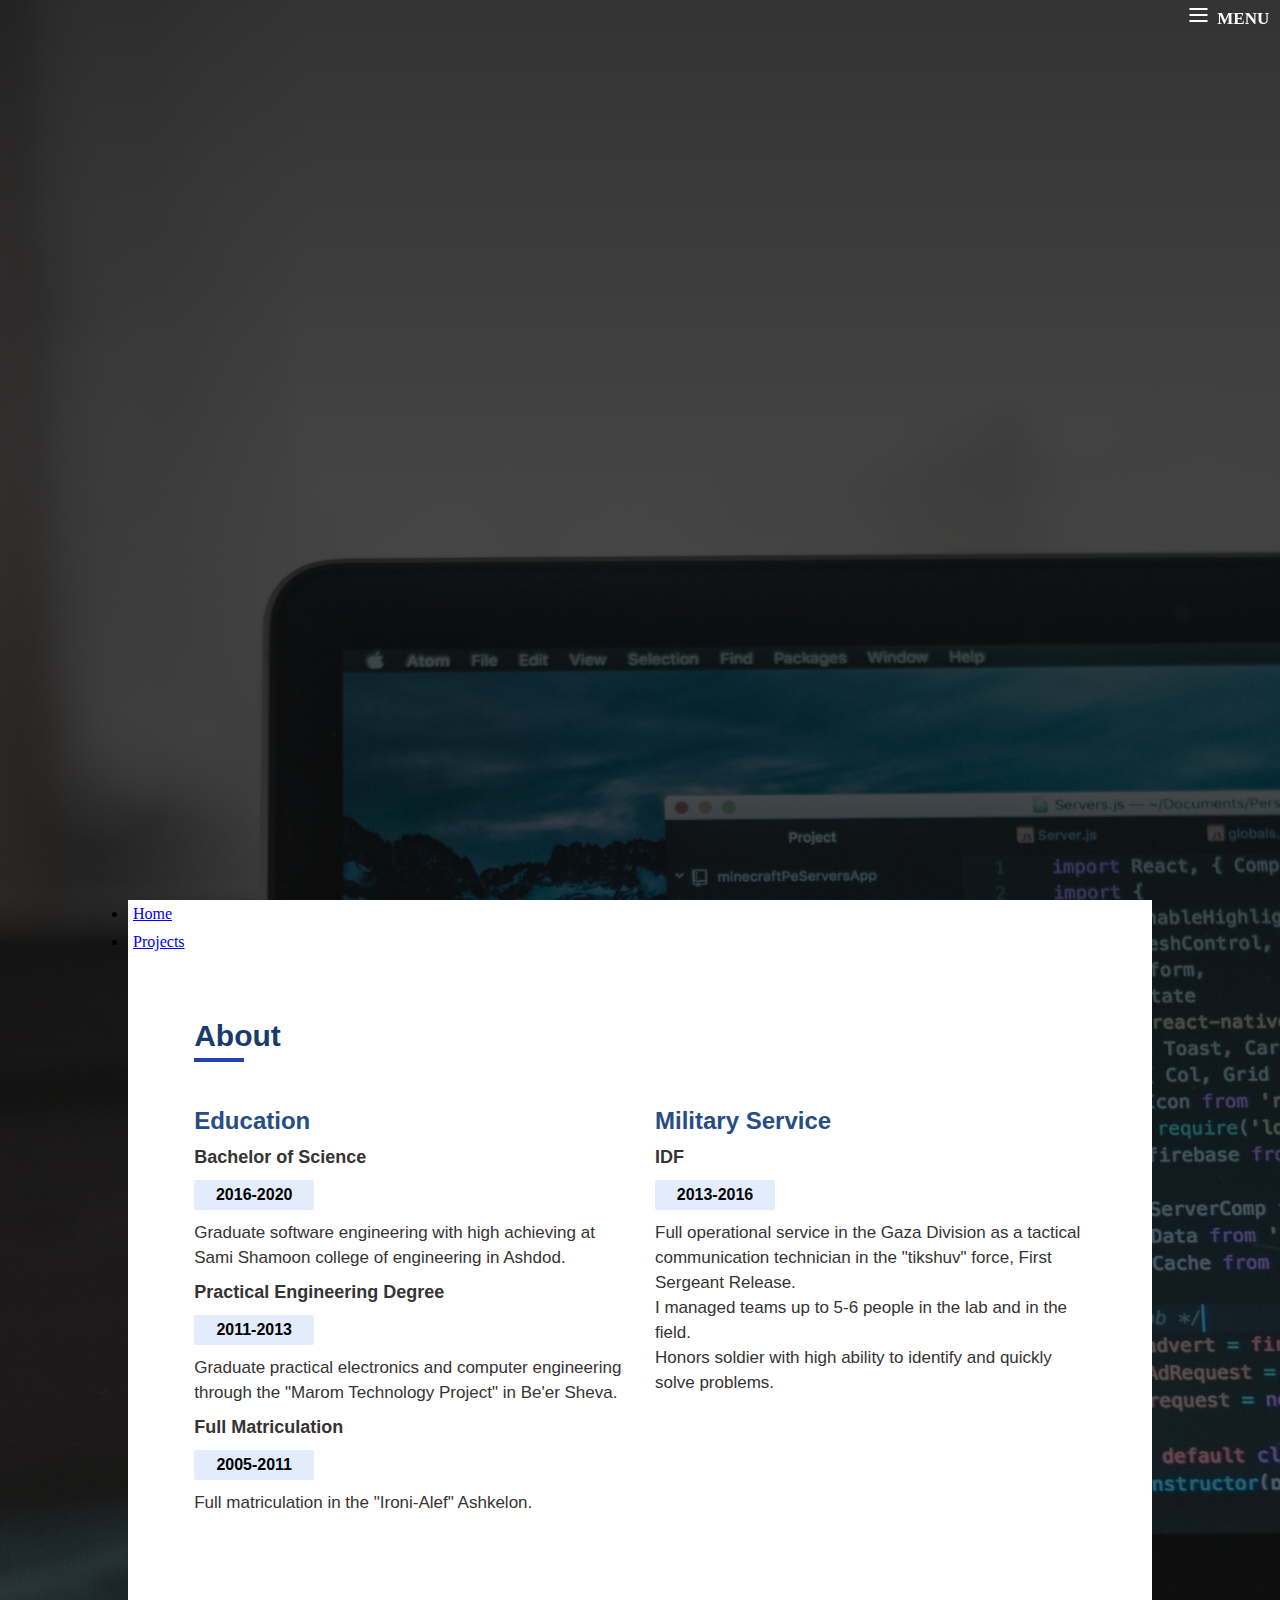
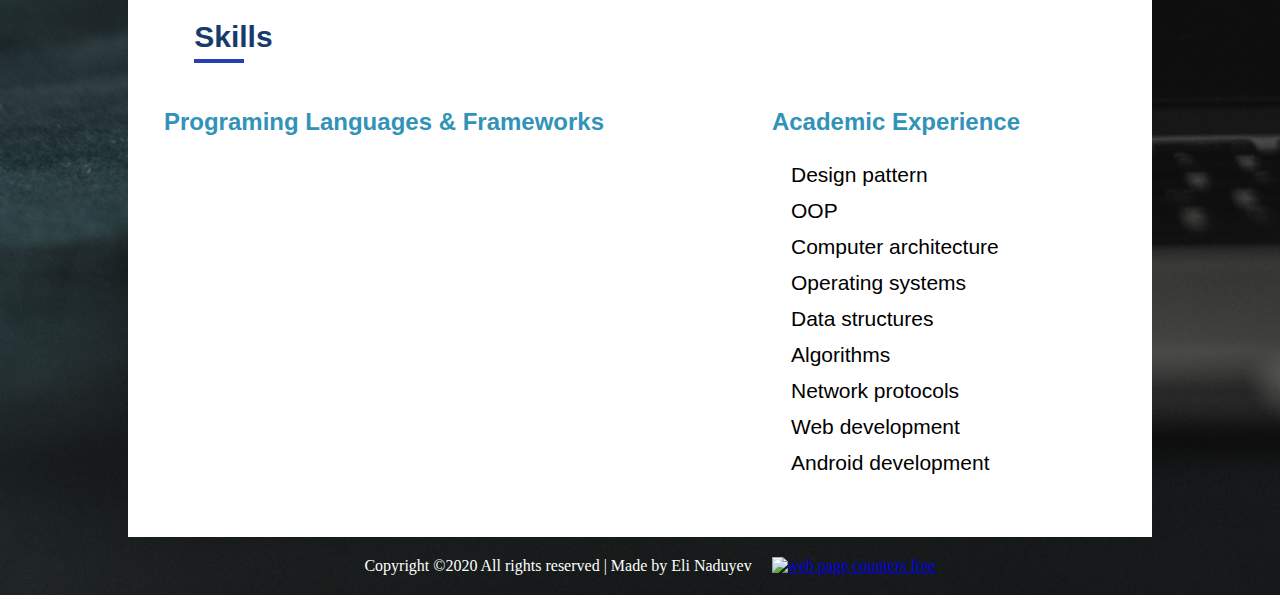
==== commit 59acab87: "Update index.html" ====
--- a/index.html
+++ b/index.html
@@ -44,14 +44,14 @@
             <div class="side-nav-icons">
                 <a target="_blank" href="https://github.com/EliNaduyev"><i class="fa fa-github" aria-hidden="true"></i></a>
                 <a target="_blank" href="https://www.linkedin.com/in/eli-naduyev"><i class="fa fa-linkedin" aria-hidden="true"></i></a>
-                <a target="_blank" href="mailto:elisce9091@gmail.com"><i class="fa fa-envelope" aria-hidden="true"></i></a>
+                <a target="_blank" href="mailto:naduyev.eli@gmail.com"><i class="fa fa-envelope" aria-hidden="true"></i></a>
                 <a href="tel:0542110645"><i class="fa fa-phone phone-icon" aria-hidden="true"></i></a>
             </div>
 
             <div class="side-nav-email-and-phone">
                 <p>
                     <span class="blue-color-icon">Email:</span>
-                    <a href="mailto:elisce9091@gmail.com">elisce9091@gmail.com</a>
+                    <a href="mailto:naduyev.eli@gmail.com">naduyev.eli@gmail.com</a>
                 </p>
                 <p>
                     <span class="blue-color-icon">Phone:</span>
@@ -64,11 +64,11 @@
             <div class="intro-animation">
                 <h1>Hello I'm <span class="name-in-color">Eli Naduyev</span></h1>
                 <p>
-                    Senior student of Software Engineering with big passion to
+                    Bachelor of Software Engineering with big passion to
                     <span class="break">Web and Application development</span>    
                 </p>
                 <a href="#about"><button class='hero-btn btn-about-me'>About Me</button></a>
-                <a href="/projects.html"><button class='hero-btn btn-my-work'>My Work</button></a>
+                <a href="./projects.html"><button class='hero-btn btn-my-work'>My Work</button></a>
                 <br>
             </div>
         </div>
@@ -84,7 +84,7 @@
                 <div class="contact-icons">
                     <a target="_blank" href="https://github.com/EliNaduyev"><i class="fa fa-github" aria-hidden="true"></i></a>
                     <a target="_blank" href="https://www.linkedin.com/in/eli-naduyev"><i class="fa fa-linkedin" aria-hidden="true"></i></a>
-                    <a target="_blank" href="mailto:elisce9091@gmail.com"><i class="fa fa-envelope" aria-hidden="true"></i></a>
+                    <a target="_blank" href="mailto:naduyev.eli@gmail.com"><i class="fa fa-envelope" aria-hidden="true"></i></a>
                     <a href="tel:0542110645"><i class="fa fa-phone phone-icon" aria-hidden="true"></i></a>
                 </div>
             </ul>
@@ -100,9 +100,9 @@
                         <h3 class="sub-title">Bachelor of Science</h3>
                         <h3 class="years">2016-2020</h3>
                         <p>
-                            A high achieving Software Engineering 
-                            student studying at Sami Shamoon College 
-                            of Engineering in Ashdod, In the fourth year.
+                            Graduate software engineering with
+                            high achieving at Sami Shamoon college 
+                            of engineering in Ashdod.
                         </p>
                         <div>
                             <h3 class="sub-title">Practical Engineering Degree</h3>
